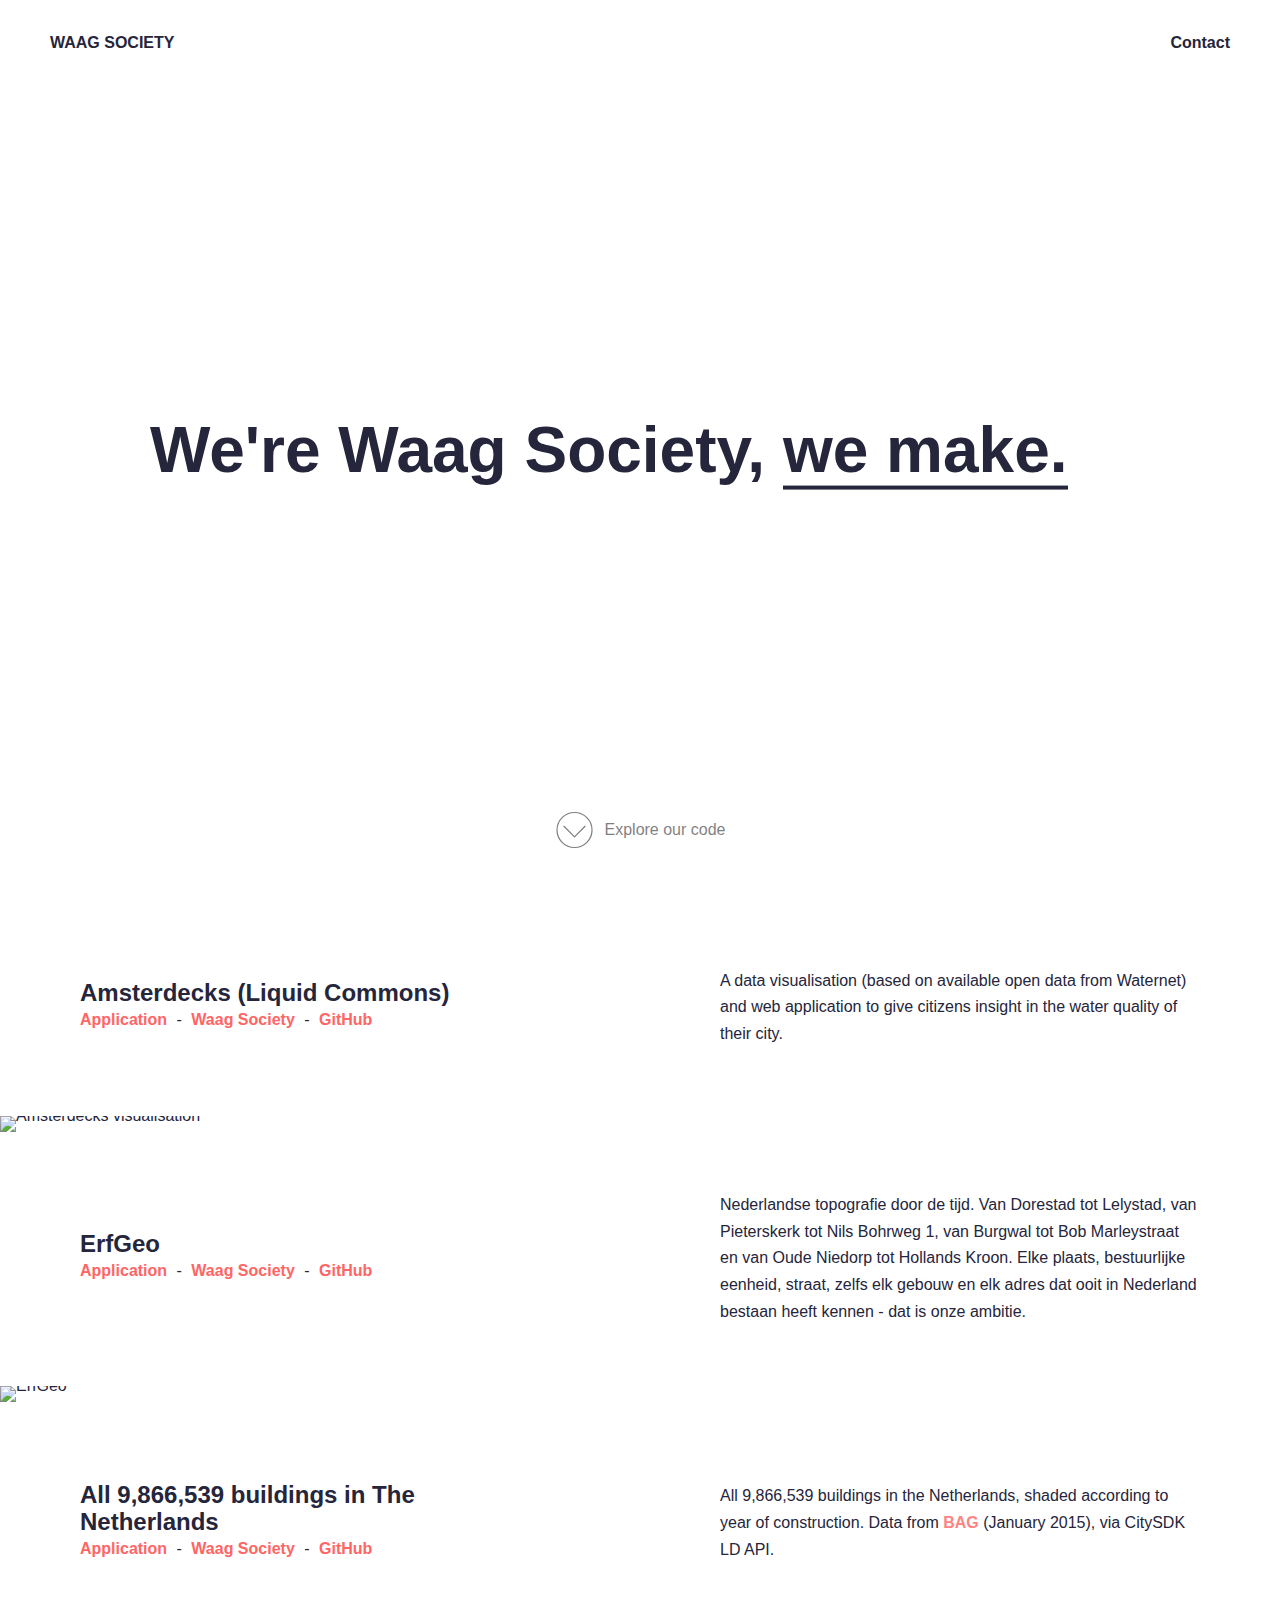
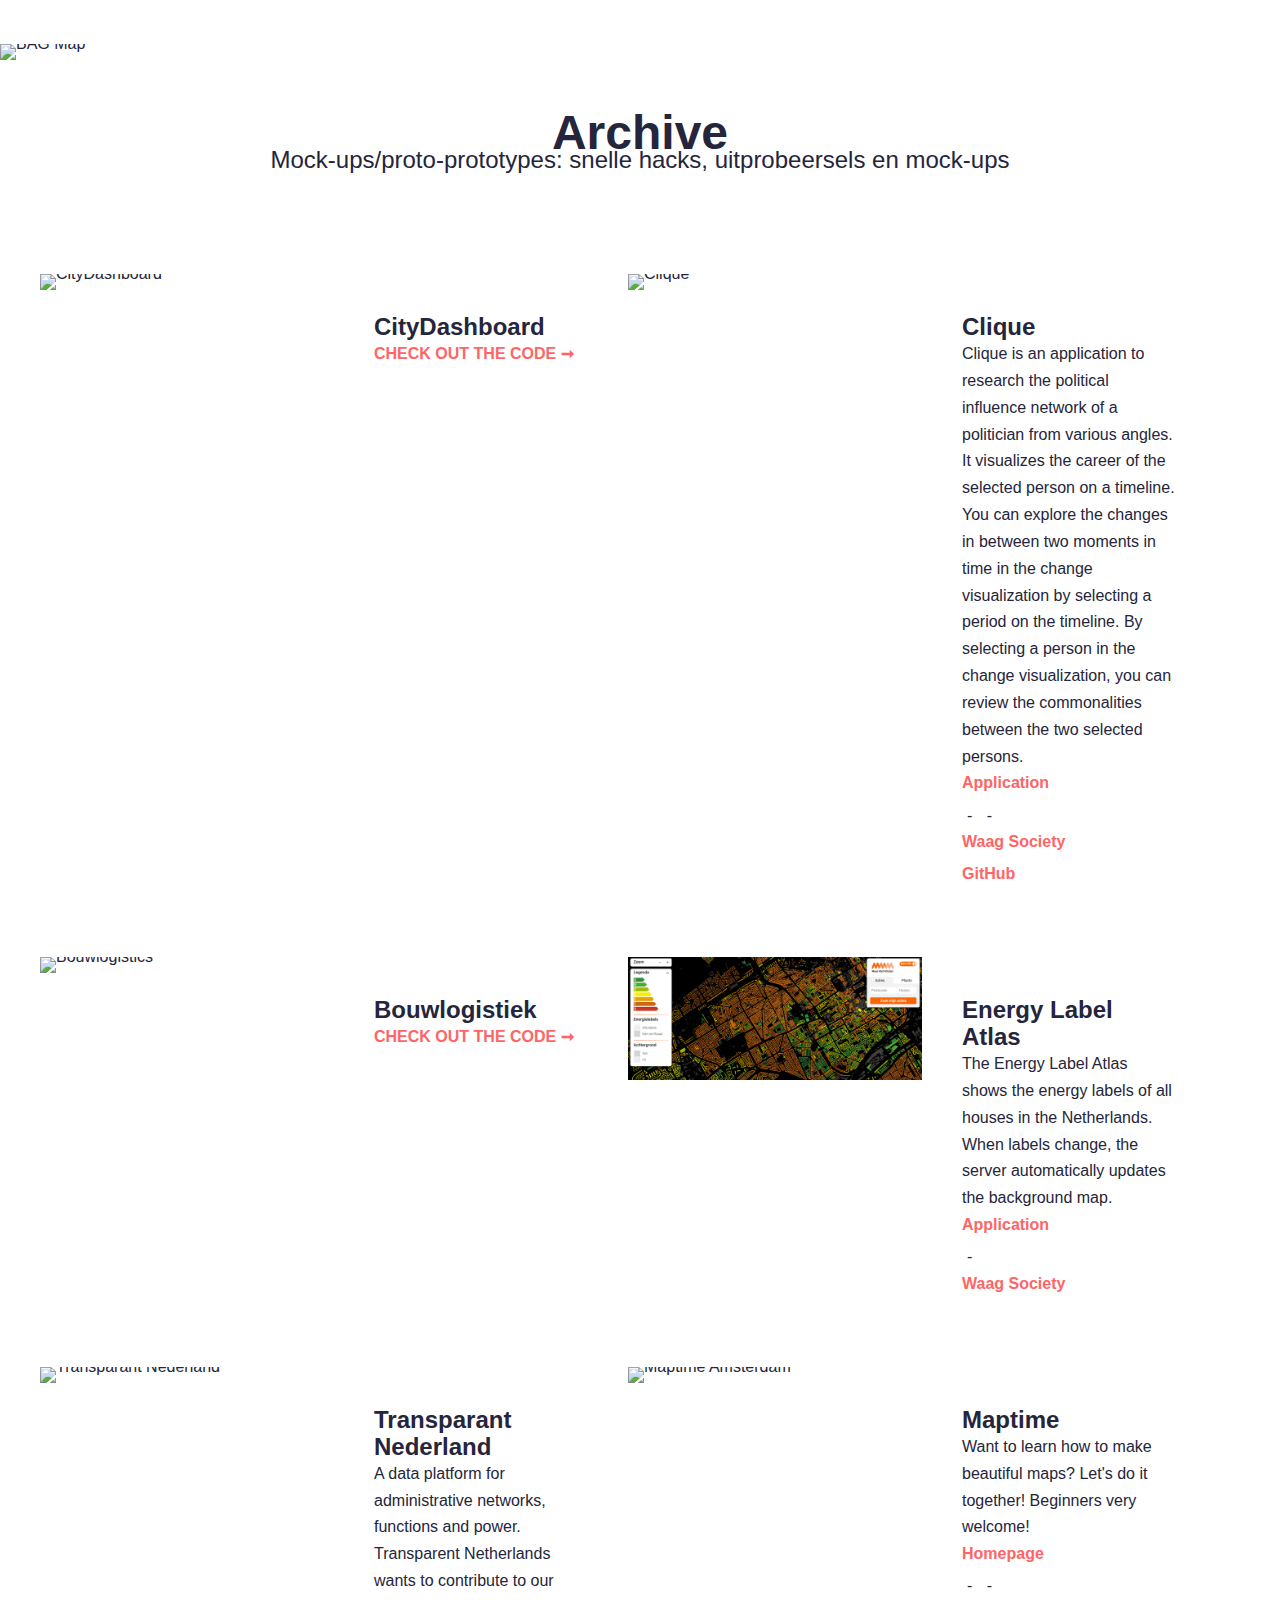
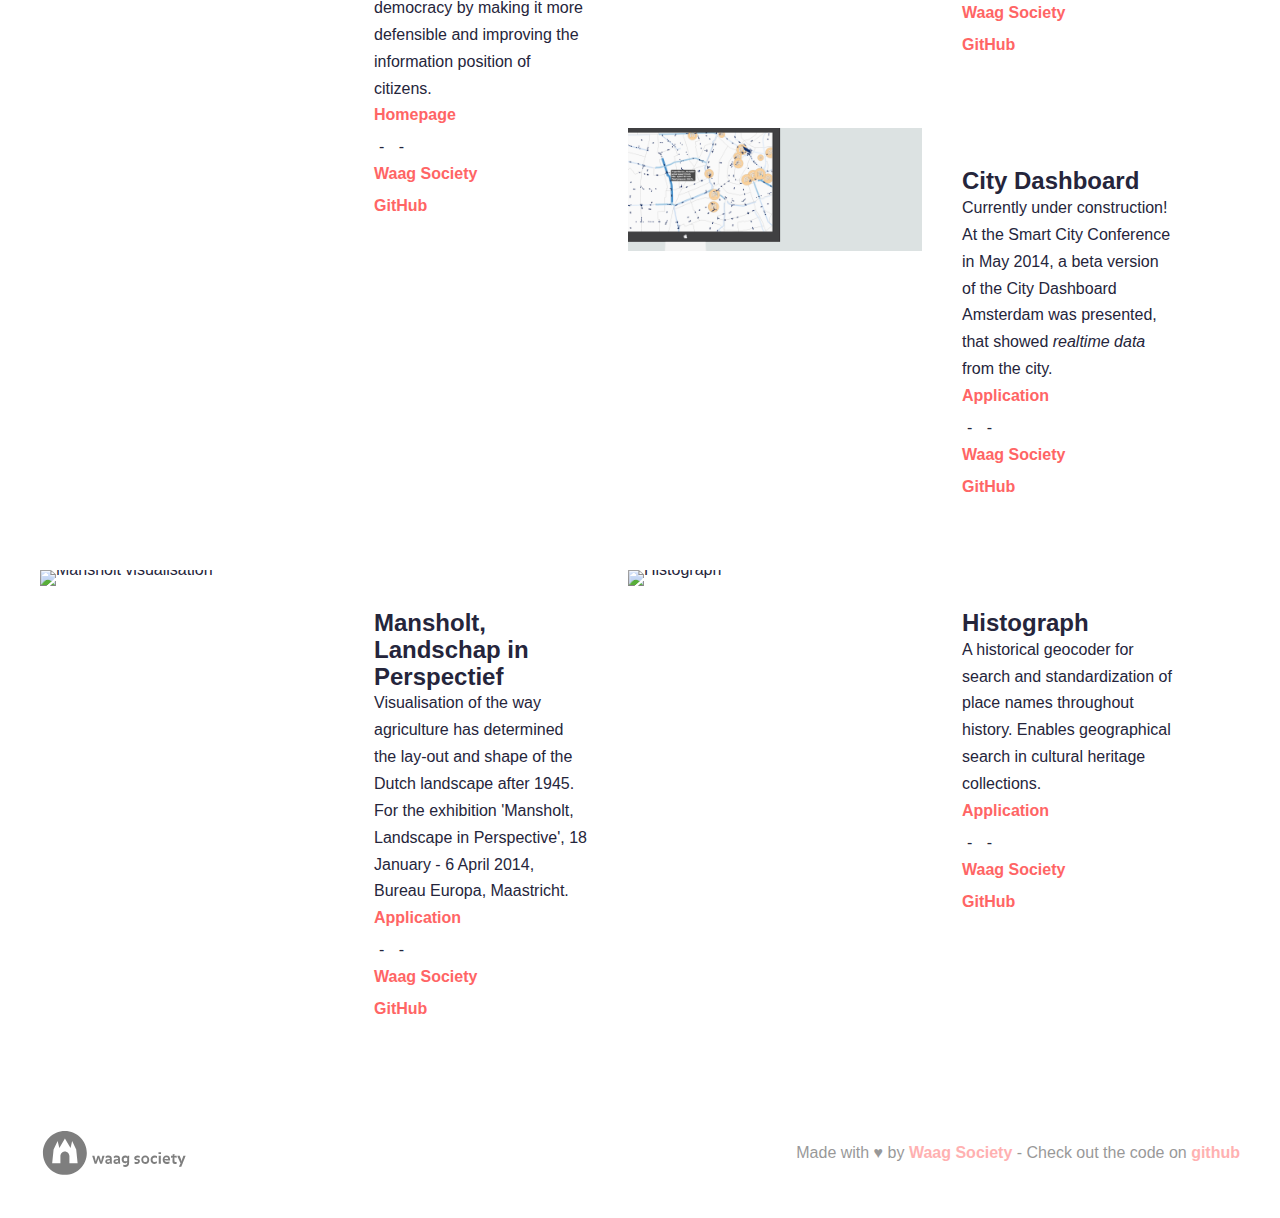
==== index.html @ 0aac798b "content update" ====
<!DOCTYPE html>
<html>
  <head>
    <link type="text/css" rel="stylesheet" href="style.css" />
    <script src="https://code.jquery.com/jquery-2.2.0.min.js"></script>
    <script src="https://cdnjs.cloudflare.com/ajax/libs/typed.js/1.1.1/typed.min.js"></script>
    <meta name="viewport" content="width=device-width, initial-scale=1">
    <link rel="apple-touch-icon" sizes="57x57" href="/apple-touch-icon-57x57.png">
    <link rel="apple-touch-icon" sizes="60x60" href="/apple-touch-icon-60x60.png">
    <link rel="apple-touch-icon" sizes="72x72" href="/apple-touch-icon-72x72.png">
    <link rel="apple-touch-icon" sizes="76x76" href="/apple-touch-icon-76x76.png">
    <link rel="apple-touch-icon" sizes="114x114" href="/apple-touch-icon-114x114.png">
    <link rel="apple-touch-icon" sizes="120x120" href="/apple-touch-icon-120x120.png">
    <link rel="apple-touch-icon" sizes="144x144" href="/apple-touch-icon-144x144.png">
    <link rel="apple-touch-icon" sizes="152x152" href="/apple-touch-icon-152x152.png">
    <link rel="apple-touch-icon" sizes="180x180" href="/apple-touch-icon-180x180.png">
    <link rel="icon" type="image/png" href="/favicon-32x32.png" sizes="32x32">
    <link rel="icon" type="image/png" href="/android-chrome-192x192.png" sizes="192x192">
    <link rel="icon" type="image/png" href="/favicon-96x96.png" sizes="96x96">
    <link rel="icon" type="image/png" href="/favicon-16x16.png" sizes="16x16">
    <link rel="manifest" href="/manifest.json">
    <meta name="apple-mobile-web-app-title" content="codewaag">
    <meta name="application-name" content="codewaag">
    <meta name="msapplication-TileColor" content="#da532c">
    <meta name="msapplication-TileImage" content="/mstile-144x144.png">
    <meta name="theme-color" content="#ffffff">
    <title>code.waag</title>
  </head>
  <body>
    <header class="mainheader">
      <nav>
        <ul class="mainheader__nav">
          <li class="mainheader__nav__li mainheader__nav__li--logo">
            <a href="https://waag.org">Waag society</a>
          </li>
          <li class="mainheader__nav__li">
            <a href="http://waag.org/nl/contact">Contact</a>
          </li>
        </ul>
      </nav>
      <h1 class="mainheader__title">We're Waag Society, <span class="mainheader__title--change changetext">we make.</span></h1>
      <div id="scrollbtn" class="mainheader__scrollbtn">
        <svg class="mainheader__scrollbtn__svg" version="1.1" id="Layer_1" xmlns="http://www.w3.org/2000/svg" xmlns:xlink="http://www.w3.org/1999/xlink" x="0px" y="0px"
           viewBox="0 0 100 100" style="enable-background:new 0 0 100 100;" xml:space="preserve">
        <style type="text/css">
          .st0{fill:none;stroke:#000000;stroke-width:3;stroke-miterlimit:10;}
          .st1{fill:none;stroke:#000000;stroke-width:3;stroke-linecap:round;stroke-linejoin:round;stroke-miterlimit:10;}
        </style>
        <g>
          <circle class="st0" cx="50" cy="50" r="43.8"/>
          <polyline class="st1" points="76.3,40.7 50,67 50,67 23.7,40.7   "/>
        </g>
        </svg>
        <span>Explore our code</span>
      </div>
    </header>



    <main id="mainitems">

      <article class="mainarticle">
        <header class="mainarticle__articleheader">
          <div class="inner">
          <h2>Amsterdecks (Liquid Commons)</h2>
          <ul class="mainarticle__articleheader__list">
            <li><a href="http://amsterdecks.com/">Application</a></li>
            <li><a href="http://waag.org/en/project/amsterdecks">Waag Society</a></li>
            <li><a href="https://github.com/waagsociety/amsterdecks-website">GitHub</a></li>
          </ul>
        </div>
        </header>
        <section class="mainarticle__articlebody">
          <div class="mainarticle__articlebody__inner">
            <h3>A data visualisation (based on available open data from Waternet) and web application to give citizens insight in the water quality of their city.</h3>
          </div>
        </section>
        <figure class="mainarticle__image">
          <img src="amsterdecks.jpg" alt="Amsterdecks visualisation"/>
        </figure>
      </article>
      
      <article class="mainarticle">
        <header class="mainarticle__articleheader">
          <div class="inner">
            <h2>ErfGeo</h2>
            <ul class="mainarticle__articleheader__list">
              <li><a href="http://erfgeo.nl">Application</a></li>
              <li><a href="https://waag.org/en/project/heritage-location">Waag Society</a></li>
              <li><a href="https://github.com/erfgoed-en-locatie">GitHub</a></li>
            </ul>
          </div>
        </header>
        <section class="mainarticle__articlebody">
          <div class="mainarticle__articlebody__inner">
            <h3>Nederlandse topografie door de tijd. Van Dorestad tot Lelystad, van Pieterskerk tot Nils Bohrweg 1, van Burgwal tot Bob Marleystraat en van Oude Niedorp tot Hollands Kroon. Elke plaats, bestuurlijke eenheid, straat, zelfs elk gebouw en elk adres dat ooit in Nederland bestaan heeft kennen - dat is onze ambitie.</h3>
          </div>
        </section>
        <figure class="mainarticle__image">
          <img src="erfgeo.jpg" alt="ErfGeo"/>
        </figure>
      </article>

      <article class="mainarticle">
        <header class="mainarticle__articleheader">
          <div class="inner">
            <h2>All 9,866,539 buildings in The Netherlands</h2>
            <ul class="mainarticle__articleheader__list">
              <li><a href="http://code.waag.org/buildings/">Application</a></li>
              <li><a href="http://waag.org/nl/project/interactieve-kaart-van-alle-gebouwen-nederland">Waag Society</a></li>
              <li><a href="https://github.com/waagsociety/buildings">GitHub</a></li>
            </ul>
          </div>
        </header>
        <section class="mainarticle__articlebody">
          <div class="mainarticle__articlebody__inner">
            <h3>All 9,866,539 buildings in the Netherlands, shaded according to year of construction. Data from <a href="https://www.kadaster.nl/bag">BAG</a> (January 2015), via CitySDK LD API.</h3>
          </div>
        </section>
        <figure class="mainarticle__image">
          <img src="buildings.jpg" alt="BAG Map"/>
        </figure>
      </article>

      <section class="otherarticles">
        <header class="otherarticles__header">
          <h1>Archive</h1>
          <p>Mock-ups/proto-prototypes: snelle hacks, uitprobeersels en mock-ups</p>
        </header>

        <div class="inner flex flex-wrap">

          <article class="mainarticle mainarticle--half">
            <figure class="mainarticle__image">
              <img src="citydashboard.jpg" alt="CityDashboard"/>
            </figure>
            <header class="mainarticle__articleheader">
              <h2>CityDashboard</h2>
              <a href="https://github.com/waagsociety/citysdk-demos/tree/master/citydashboard">CHECK OUT THE CODE <span>&#x279e;</span></a>
            </header>
          </article>

          <article class="mainarticle mainarticle--half">
            <figure class="mainarticle__image">
              <img src="clique.png" alt="Clique"/>
            </figure>
            <header class="mainarticle__articleheader">
              <h2>Clique</h2>
              <p>Clique is an application to research the political influence network of a politician from various angles. It visualizes the career of the selected person on a timeline. You can explore the changes in between two moments in time in the change visualization by selecting a period on the timeline. By selecting a person in the change visualization, you can review the commonalities between the two selected persons.</p>
              <ul class="mainarticle__articleheader__list">
                <li><a href="http://code.waag.org/clique/">Application</a></li>
                <li><a href="http://waag.org/nl/project/smart-citysdk">Waag Society</a></li>
                <li><a href="https://github.com/waagsociety/clique">GitHub</a></li>
              </ul>
            </header>
          </article>

          <article class="mainarticle mainarticle--half">
            <figure class="mainarticle__image">
              <img src="bouw.jpg" alt="Bouwlogistics"/>
            </figure>
            <header class="mainarticle__articleheader">
              <h2>Bouwlogistiek</h2>
              <a href="https://github.com/waagsociety/bouwlogistiek">CHECK OUT THE CODE <span>&#x279e;</span></a>
            </header> 
          </article>

          <article class="mainarticle mainarticle--half">
            <figure class="mainarticle__image">
              <img src="energie.png" alt="energy label atlas" />
            </figure>
            <header class="mainarticle__articleheader">
              <h2>Energy Label Atlas</h2>
              <p>The Energy Label Atlas shows the energy labels of all houses in the Netherlands. When labels change, the server automatically updates the background map.</p>
              <ul class="mainarticle__articleheader__list">
                <li><a href="http://energielabelatlas.nl/">Application</a></li>
                <li><a href="http://waag.org/en/news/mapping-energy-labels-netherlands">Waag Society</a></li>
              </ul>
            </header>
          </article>

          <article class="mainarticle mainarticle--half">
            <figure class="mainarticle__image">
              <img src="tnl.jpg" alt="Transparant Nederland"/>
            </figure>
            <header class="mainarticle__articleheader">
              <h2>Transparant Nederland</h2>
              <p>A data platform for administrative networks, functions and power. Transparent Netherlands wants to contribute to our democracy by making it more defensible and improving the information position of citizens.</p>
              <ul class="mainarticle__articleheader__list">
                <li><a href="http://transparantnederland.nl/">Homepage</a></li>
                <li><a href="http://waag.org/en/project/transparent-netherlands">Waag Society</a></li>
                <li><a href="https://github.com/transparantnederland">GitHub</a></li>
              </ul>
            </header>
          </article>

          <article class="mainarticle mainarticle--half">
            <figure class="mainarticle__image">
              <img src="maptime.jpg" alt="Maptime Amsterdam" />
            </figure>
            <header class="mainarticle__articleheader">
              <h2>Maptime</h2>
              <p>Want to learn how to make beautiful maps? Let's do it together! Beginners very welcome!</p>
              <ul class="mainarticle__articleheader__list">
                <li><a href="http://maptime-ams.github.io/">Homepage</a></li>
                <li><a href="http://waag.org/maptime">Waag Society</a></li>
                <li><a href="https://github.com/maptime-ams">GitHub</a></li>
              </ul>
            </header>
          </article>

          <article class="mainarticle mainarticle--half">
            <figure class="mainarticle__image">
              <img src="dashboard.jpg" alt="CityDashboard"/>
            </figure>
            <header class="mainarticle__articleheader">
              <h2>City Dashboard</h2>
              <p>Currently under construction! At the Smart City Conference in May 2014, a beta version of the City Dashboard Amsterdam was presented, that showed <i> realtime data </i> from the city.</p>
              <ul class="mainarticle__articleheader__list">
                <li><a href="http://citydashboard.waag.org/">Application</a></li>
                <li><a href="https://waag.org/en/news/city-dashboard-amsterdam">Waag Society</a></li>
                <li><a href="https://github.com/waagsociety/citysdk-demos/tree/master/citydashboard">GitHub</a></li>
              </ul>
            </header>
          </article>

          <article class="mainarticle mainarticle--half">
            <figure class="mainarticle__image">
              <img src="mansholt.jpg" alt="Mansholt visualisation"/>
            </figure>
            <header class="mainarticle__articleheader">
              <h2>Mansholt, Landschap in Perspectief</h2>
              <p>Visualisation of the way agriculture has determined the lay-out and shape of the Dutch landscape after 1945. For the exhibition 'Mansholt, Landscape in Perspective', 18 January - 6 April 2014, Bureau Europa, Maastricht.</p>
              <ul class="mainarticle__articleheader__list">
                <li><a href="http://code.waag.org/mansholt/">Application</a></li>
                <li><a href="http://waag.org/nl/project/smart-citysdk">Waag Society</a></li>
                <li><a href="https://github.com/waagsociety/mansholt">GitHub</a></li>
              </ul>
            </header>
          </article>

          <article class="mainarticle mainarticle--half">
            <figure class="mainarticle__image">
              <img src="histograph.jpg" alt="Histograph"/>
            </figure>
            <header class="mainarticle__articleheader">
              <h2>Histograph</h2>
              <p>A historical geocoder for search and standardization of place names throughout history. Enables geographical search in cultural heritage collections.</p>
              <ul class="mainarticle__articleheader__list">
                <li><a href="http://histograph.io/">Application</a></li>
                <li><a href="https://waag.org/en/project/heritage-location">Waag Society</a></li>
                <li><a href="https://github.com/histograph/histograph">GitHub</a></li>
              </ul>
            </header>
          </article>

        </div>
      </section>
    </main>
    <footer class="mainfooter">
      <a href="http://www.waag.org" class="mainfooter__waaglogo">
        <svg x="0px" y="0px" viewBox="0 0 510 170" style="enable-background:new 0 0 510 170;" class="left">
          <g>
            <path class="st0" d="M495.1,94.2c-1.7,0.1-2.4,0.1-3.7,0.1c-1.1,0-2.4,0-4-0.1c-0.6,2.1-1.6,5.2-3.2,9.7c-1.4,3.8-2.2,7-2.7,10
              h-0.2c-0.7-3.9-1.2-5.5-2.9-10c-1.5-3.8-2.7-7-3.6-9.7c-1.8,0.1-2.3,0.1-3.9,0.1c-1.4,0-3.1,0-3.9-0.1c0.3,1.8,0.8,3.3,6.3,15.1
              c2.8,6,3.8,8.7,4.8,10.6c-0.9,1.4-1.4,2.5-2.7,5.4c-1.1,2.4-1.9,4.2-3.1,6.5c1.9-0.1,2.7-0.1,4.5-0.1c1.3,0,2.8,0.1,3.7,0.1
              c1.3-3.7,2.5-6.7,5.9-15.4C491.8,102.5,494.5,96.5,495.1,94.2 M465,101.1c-0.1-1.3-0.2-2-0.2-3.1c0-1.1,0-2.2,0.2-3.7
              c-1.5,0.2-6.4,0-7.9,0.5l-0.2-0.1c0.5-2.1,0.3-4.2,0.5-6.4c-2,0.4-4.4,0.6-6.4,0.6c0.1,1.6,0.1,4.7,0.5,5.7l-0.1,0.1
              c-1.3-0.4-4.4-0.3-6-0.4c0.1,1,0.2,2.1,0.2,3.5c0,1.4-0.1,2-0.2,3.3c1.3-0.2,4-0.1,5.7-0.7l0.2,0.1c-0.5,3.1-0.9,9.1-0.9,12.2
              c0,6.4,2.4,9.3,8.3,9.3c2.1,0,4.3-0.3,6.1-0.7c-0.1-1.1-0.3-2.3-0.3-3.3c0-1.1,0-2,0.1-2.8c-0.9,0.2-1.9,0.2-3,0.2
              c-3.9,0-4.4-0.6-4.4-4.9c0-3-0.3-8.1-0.6-9.8l0.2-0.2C458.9,101,462.9,100.9,465,101.1 M435.8,106c-1.7-0.2-3.8-0.3-5.8-0.3
              c-2.2,0-4.4,0.1-6.4,0.4c0-4.5,2.2-6.5,6.4-6.5C434.3,99.6,435.8,101.3,435.8,106 M442.4,110.3v-2.2c0-10.4-4.4-15-12.2-15
              c-8.1,0-13.1,6-13.1,14.6c0,9.1,5.5,14.4,14.2,14.4c4.2,0,7.5-1,9.3-2.4c-0.4-1.6-0.5-4.6-0.5-5.5c-2.1,1.2-5.3,1.6-8.6,1.6
              c-4.6,0-7.3-1.9-7.7-5.8c0.8,0.2,3.1,0.3,5,0.3H442.4z M411,94.2c-1.3,0.1-2.4,0.1-3.8,0.1c-1.6,0-2.3-0.1-3.7-0.1
              c0.1,4.3,0.3,9.5,0.3,14.2c0,3.9-0.1,8.6-0.1,13.1c1.4-0.1,2.2-0.1,3.6-0.1c1.4,0,2.3,0.1,3.7,0.1c-0.1-4.6-0.2-9.2-0.2-13.1
              C410.7,103.6,410.9,98.9,411,94.2 M411.6,88.8c-0.1-1.4-0.1-2-0.1-3.3c0-1.3,0.1-2,0.1-3.2c-1.3,0.1-2.6,0.1-4.4,0.1
              c-1.8,0-3-0.1-4.4-0.1c0.1,1.1,0.1,1.9,0.1,3.2c0,1.3,0,2-0.1,3.3c1.5-0.1,2.4-0.1,4.4-0.1C409.1,88.7,410.3,88.8,411.6,88.8
               M398.2,96.4c-1.8-2.2-4.4-3-8-3c-8.8,0-14.2,6.1-14.2,14.2c0,8.3,5.4,14.6,14,14.6c3.1,0,5.8-1,7.7-2.8c-0.4-1.9-0.6-4.6-0.6-6.2
              c-1.9,1.6-4,2.2-6.7,2.2c-4.9,0-7.7-3.1-7.7-7.8c0-4.6,2.8-7.6,7.7-7.6c3.2,0,4.9,0.6,6.9,2.5C397.5,100,397.8,97.8,398.2,96.4
               M364.9,107.6c0,4.7-2.3,8.4-7,8.4c-4.7,0-7-3.7-7-8.4c0-5,2.4-7.9,7.1-7.9C362.6,99.7,364.9,102.6,364.9,107.6 M371.5,107.6
              c0-8.8-5.6-14.4-13.6-14.4c-8,0-13.6,5.6-13.6,14.3c0,8.9,5.4,15,13.6,15C366.1,122.5,371.5,116.4,371.5,107.6 M339.6,113.2
              c0-4.4-2.2-6.5-7.2-7.4c-5-1-5.4-1.3-5.4-3c0-1.9,1.5-2.9,5.3-2.9c2.7,0,4.9,0.3,6.6,1.3c0.1-2.2,0.3-4.5,0.7-5.8
              c-2-1.6-4.8-2.1-7.7-2.1c-7.4,0-11.5,3.6-11.5,9.1c0,4.1,2,6.6,7.4,7.5c4.8,0.8,5.3,1.3,5.3,3c0,2-1.1,2.9-4.6,2.9
              c-2.5,0-4.8-0.5-6.7-1.3c-0.1,1.9-0.2,4-0.5,5.8c1.9,1.3,4.8,1.9,7.5,1.9C335.5,122.2,339.6,118.9,339.6,113.2 M296.7,101.9
              c-0.2,1.3-0.3,3.5-0.3,5c0,2,0.1,3.6,0.2,4.1c-1,1.5-2.7,2.4-5.6,2.4c-4.2,0-6.5-2.5-6.5-6.7c0-4.1,1.8-6.5,6.3-6.5
              C293.6,100.2,295.4,100.8,296.7,101.9 M303.4,94.2c-1.3,0.1-1.9,0.1-2.7,0.1c-0.7,0-1.6-0.1-2.7-0.1c-0.3,0.9-0.5,1.8-0.7,3.2
              l-0.2,0.1c-1.3-2.7-3.5-4-7.3-4c-7.5,0-12.3,5-12.3,13.3c0,7.6,5.1,13.1,12.4,13.1c3.5,0,5.7-2.2,6.5-4.3l0.1,0.1
              c-0.1,0.5-0.2,1.3-0.2,2.2v1.3c0,4.7-2.1,6.7-7.1,6.7c-2.1,0-4.1-0.2-5.8-0.7c-0.1,2-0.2,3.8-0.5,6c2,1,4.4,1.4,6.6,1.4
              c7.9,0,13.5-4.1,13.5-14.2v-11.2C303.1,102.3,303.2,98.5,303.4,94.2 M265.4,114.4c-1.1,1.5-2.5,2.2-5,2.2c-2.9,0-4.1-1-4.1-3.1
              c0-2.3,1.5-3.1,4.9-3.3c1.8-0.1,3.2-0.1,4.2-0.3V114.4z M272.6,121.5c-0.4-2.4-0.6-4.9-0.6-7.2v-10c0-7.7-3.6-11-11.6-11
              c-4.4,0-7.8,1.2-9.7,4c0.4,1.4,0.6,3.4,0.7,5.5l0.1,0.1c1.4-1.9,4.2-3,8.4-3c4.1,0,5.5,0.7,5.5,4.1v1.4H264
              c-9.6,0-14.3,2.3-14.3,8.8c0,5.3,3.5,8.3,9,8.3c4.2,0,6.2-1.8,7.3-5.2h0.2c0.1,1.4,0.3,3,0.6,4.4c1.3-0.1,2.3-0.1,3-0.1
              C270.8,121.4,271.8,121.5,272.6,121.5 M237.4,114.4c-1.1,1.5-2.5,2.2-5,2.2c-2.9,0-4.1-1-4.1-3.1c0-2.3,1.5-3.1,4.9-3.3
              c1.8-0.1,3.2-0.1,4.2-0.3V114.4z M244.7,121.5c-0.4-2.4-0.6-4.9-0.6-7.2v-10c0-7.7-3.6-11-11.6-11c-4.4,0-7.8,1.2-9.7,4
              c0.4,1.4,0.6,3.4,0.7,5.5l0.1,0.1c1.4-1.9,4.2-3,8.4-3c4.1,0,5.5,0.7,5.5,4.1v1.4h-1.3c-9.6,0-14.3,2.3-14.3,8.8
              c0,5.3,3.5,8.3,9,8.3c4.2,0,6.2-1.8,7.3-5.2h0.2c0.1,1.4,0.3,3,0.6,4.4c1.3-0.1,2.3-0.1,3-0.1C242.8,121.4,243.9,121.5,244.7,121.5
               M219.3,94.2c-1.5,0.2-2.1,0.1-3.4,0.1c-1.4,0-1.9,0-3.7-0.1c-0.5,2.5-1.6,6-2.4,9.2c-0.9,3.6-1.8,7.6-2.2,10.8h-0.2
              c-0.5-3.4-1.7-7.3-3.1-11.7c-1.3-4-2.3-6.8-2.9-8.3c-0.6,0.1-1.8,0.1-2.8,0.1c-1,0-2.2-0.1-2.8-0.1c-0.7,1.6-1.5,4.2-2.9,8.3
              c-1.3,4.3-2.5,8.5-3.1,11.7h-0.1c-0.5-3.1-1.3-6.7-2.3-10.8c-0.8-3.3-1.9-6.6-2.4-9.2c-1.4,0.1-2.3,0.1-3.8,0.1
              c-1.4,0-1.8,0-3.5-0.1c0,1.1,1.1,5,4.5,15.4c1.7,5.2,2.9,8.9,3.7,12c1.1-0.1,2.1-0.1,3.2-0.1c1,0,2.5,0.1,3,0.1
              c0.4-1,2.7-6.2,4.1-10.7c1-3.2,1.9-6.3,2.2-9.3h0.2c0.3,3.1,1.2,6.1,2.2,9.2c1.5,4.6,3.7,9.9,4.1,10.8c0.5-0.1,2.1-0.1,3.2-0.1
              c1,0,3,0.1,3,0.1c0.6-2.9,1.8-6.3,3.6-11.9C218,99.3,219.3,95.1,219.3,94.2"></path>
            <path class="st0" d="M84.6,159.3c41.2,0,74.6-33.4,74.6-74.6c0-41.2-33.4-74.6-74.6-74.6C43.4,10,10,43.4,10,84.6
              C10,125.8,43.4,159.3,84.6,159.3"></path>
            <path class="st1" d="M109.3,44.2l13.8,28.7l4.8,46.9h-27.8l-0.1-23.6c-0.2-8.8-6.8-16.1-15.4-16.1c-8.6,0-15.2,7.3-15.2,16.1v23.6
              h-28l4.8-46.9l13.7-28.7l5.9,23.6l18.9-31.9l19.2,31.9L109.3,44.2z"></path>
          </g>
          </svg>
        </a>
        <p class="right">
          Made with &hearts; by <a href="http://www.waag.org">Waag Society</a> - Check out the code on <a href="https://github.com/waagsociety/fablab-website">github</a>
        </p>
  </footer>

<script>
  $("#scrollbtn").click(function() {
      $('html, body').animate({
          scrollTop: $("#mainitems").offset().top
      }, 500);
  });

  $(function(){
      $(".changetext").typed({
        strings: ["we make.", "we learn.", "we care.", "we design.", "we code."],
        typeSpeed: 200,
        backSpeed: 100,
        callback: function() {
          $(".mainheader__scrollbtn").addClass("pulse");
        }
      });
  });

</script>


  </body>
</html>
---- style.css ----
body {
  background-color: white;
  font-family: 'Lucida Grande', 'Lucida Sans Unicode', 'Lucida Sans', Geneva, Verdana, sans-serif;
  color: #25253B;

  -webkit-animation-name: pulse;

          animation-name: pulse;
  -webkit-animation-duration: 30s;
          animation-duration: 30s;
  -webkit-animation-timing-function: cubic-bezier(.3,.53,.99,.76);
          animation-timing-function: cubic-bezier(.3,.53,.99,.76);
  -webkit-animation-iteration-count: infinite;
          animation-iteration-count: infinite;
  -webkit-animation-direction: alternate;
          animation-direction: alternate;
}

* {
	margin: 0;
	padding: 0;
  box-sizing: border-box;
}

a{
  text-decoration: none;
  color: #FF6565;
  font-weight: bold;
  display: inline-block;
}
body{
  line-height: 1.678em;
}
h1{
  font-family: 'BalanceComp-Black', 'Lucida Grande', Verdana, sans-serif;
  font-weight: bold;
}
#mainitems{
  padding-bottom: 50px;
}
.mainheader{
  width: 100%;
  height: 100vh;
  -webkit-animation: fadeInTop .6s;
          animation: fadeInTop .6s;
}
.mainheader__nav{
  width: 100%;
  display: -webkit-box;
  display: -webkit-flex;
  display: -ms-flexbox;
  display: flex;
  padding: 30px 50px;
  -webkit-box-pack: justify;
  -webkit-justify-content: space-between;
      -ms-flex-pack: justify;
          justify-content: space-between;
}
.mainheader__nav__li{
  display: inline;
    font-family: 'BalanceComp-Black', 'Lucida Grande', Verdana, sans-serif;
    font-weight: bold;
}
.mainheader__nav__li a{
  text-decoration: none;
  color: #25253B;
  -webkit-transition: -webkit-transform .1s cubic-bezier(.3,.53,.99,.76);
          transition: transform .1s cubic-bezier(.3,.53,.99,.76);
}
.mainheader__nav__li a:hover{
  -webkit-transform: scale(1.1);
      -ms-transform: scale(1.1);
          transform: scale(1.1);
}
.mainheader__nav__li--logo a{
  text-transform: uppercase;
  font-weight: bold;
}

.mainheader__title{
  position: absolute;
  left: 150px;
  top: 50%;
  -webkit-transform: translateY(-50%);
      -ms-transform: translateY(-50%);
          transform: translateY(-50%);
  font-size: 4em;
}
.mainheader__title--change{
  border-bottom: 4px solid #25253B;
}

.pulse{
  -webkit-animation-name: pulseSize;
          animation-name: pulseSize;
  -webkit-animation-duration: 1s;
          animation-duration: 1s;
  -webkit-animation-timing-function: ease-in-out;
          animation-timing-function: ease-in-out;
  -webkit-animation-iteration-count: infinite;
          animation-iteration-count: infinite;
  -webkit-animation-direction: alternate;
          animation-direction: alternate;
}

.mainheader__scrollbtn{
  position: absolute;
  display: -webkit-box;
  display: -webkit-flex;
  display: -ms-flexbox;
  display: flex;

  -webkit-box-align: center;
  -webkit-align-items: center;
      -ms-flex-align: center;
          align-items: center;

  left: 50%;
  bottom: 50px;
  opacity: .5;
  filter: alpha(opacity=50);
  -webkit-transform: translateX(-50%) scale(1);
      -ms-transform: translateX(-50%) scale(1);
          transform: translateX(-50%) scale(1);
  color: #000;
  cursor: pointer;
  -webkit-transition: -webkit-transform .2s cubic-bezier(.3,.53,.99,.76);
          transition: transform .2s cubic-bezier(.3,.53,.99,.76);
  -webkit-transform-origin: center;
      -ms-transform-origin: center;
          transform-origin: center;
}
.mainheader__scrollbtn:hover{
  -webkit-transform: translateX(-50%) scale(1.2);
      -ms-transform: translateX(-50%) scale(1.2);
          transform: translateX(-50%) scale(1.2);
}
.mainheader__scrollbtn__svg{
  width: 40px;
  margin-right: 10px;
  top: -2px
}

.mainarticle{
  display: -webkit-box;
  display: -webkit-flex;
  display: -ms-flexbox;
  display: flex;
  -webkit-box-orient: horizontal;
  -webkit-box-direction: normal;
  -webkit-flex-direction: row;
      -ms-flex-direction: row;
          flex-direction: row;
  -webkit-flex-wrap: wrap;
      -ms-flex-wrap: wrap;
          flex-wrap: wrap;
  -webkit-animation: fadeIn .6s;
          animation: fadeIn .6s;
}

.otherarticles{
  width: 100%;
  float: left;
  display: -webkit-box;
  display: -webkit-flex;
  display: -ms-flexbox;
  display: flex;
  -webkit-box-pack: justify;
  -webkit-justify-content: space-between;
      -ms-flex-pack: justify;
          justify-content: space-between;
  -webkit-flex-wrap: wrap;
      -ms-flex-wrap: wrap;
          flex-wrap: wrap;
}
.otherarticles .inner{
  padding: 40px;
}

.otherarticles__header{
  text-align: center;
  width: 100%;
  padding: 60px 40px;
  font-size: 1.5em;
  background: white;
  -webkit-animation: fadeIn .6s;
          animation: fadeIn .6s;
}


.mainarticle--half{
  width: 49%;
  margin-top: 2%;
  float: left;
  -webkit-transition: .2s cubic-bezier(.3,.53,.99,.76);
          transition: .2s cubic-bezier(.3,.53,.99,.76);
}
.mainarticle--half:hover{
  box-shadow: 0 10px 10px rgba(50,50,50,.15);
  -webkit-transform: translateY(-10px);
      -ms-transform: translateY(-10px);
          transform: translateY(-10px);
}
.mainarticle--half:nth-of-type(1),
.mainarticle--half:nth-of-type(2){
  margin-top: 0;
}

.mainarticle--half .mainarticle__articleheader{
  width: 50%;
  padding: 40px;
  display: block;
}
.mainarticle--half .mainarticle__articleheader h1,
.mainarticle--half .mainarticle__articleheader a{
  width: 100%;
  display: inline;
  margin-bottom: .2em;
  float: left;
  clear: right;
}
.mainarticle--half figure{
  width: 50%;
}
.mainarticle__articleheader{
  width: 50%;
  display: -webkit-box;
  display: -webkit-flex;
  display: -ms-flexbox;
  display: flex;
  -webkit-box-align: center;
  -webkit-align-items: center;
      -ms-flex-align: center;
          align-items: center;
  background: white;
  padding: 80px;
}

.mainarticle__articleheader h1{
  margin-bottom: .2em
}
.mainarticle__articleheader__list{
  width: 100%;
}
.mainarticle__articleheader__list li{
  display: inline;
}
.mainarticle__articleheader__list li a{
  -webkit-transition: .2s cubic-bezier(.3,.53,.99,.76);
          transition: .2s cubic-bezier(.3,.53,.99,.76);
  border-bottom: 2px solid white;
}
.mainarticle__articleheader__list li a:hover{
  border-bottom: 2px solid red;
}
.mainarticle__articleheader__list li:after{
  content: " -";
  margin: 0 5px;
}
.mainarticle__articleheader__list li:last-child:after{
  content: "";
}

.mainarticle__articlebody{
  width: 50%;
  padding: 60px 80px;
  background: white;
  display: -webkit-box;
  display: -webkit-flex;
  display: -ms-flexbox;
  display: flex;
  -webkit-flex-wrap: wrap;
      -ms-flex-wrap: wrap;
          flex-wrap: wrap;
  -webkit-box-align: center;
  -webkit-align-items: center;
      -ms-flex-align: center;
          align-items: center;
}
.mainarticle__articlebody p{
  width: 80%;
}

.mainarticle__articlebody__inner{
  width: 100%;
}
.mainarticle__articlebody__inner h3{
  font-size: 1em;
  font-weight: 400;
}
.mainarticle__articlebody__inner a{
  -webkit-transition: .2s cubic-bezier(.3,.53,.99,.76);
          transition: .2s cubic-bezier(.3,.53,.99,.76);
  opacity: .8;
  filter: alpha(opacity=80);
}
.mainarticle__articlebody__inner a:hover{
  opacity: 1;
  filter: alpha(opacity=100);
}
.mainarticle__articlebody__inner a span{
  -webkit-transition: .2s cubic-bezier(.3,.53,.99,.76);
          transition: .2s cubic-bezier(.3,.53,.99,.76);
  display: inline-block;
  -webkit-transform-origin: left center;
      -ms-transform-origin: left center;
          transform-origin: left center;
}
.mainarticle__articlebody__inner a:hover span{
  -webkit-transform: scale(1.7) translateX(5px);
      -ms-transform: scale(1.7) translateX(5px);
          transform: scale(1.7) translateX(5px);

}
.mainarticle__articlebody__inner p{
  margin-bottom: 10px;
}
.mainarticle__image{
  width: 100%;
  line-height: 0;
}

.mainarticle__image img{
  width: 100%;
}

.mainfooter{
  width: 100%;
  position: relative;
  opacity: .5;
  filter: alpha(opacity=50);
  padding: 20px 40px 40px;
  color: #333;
  float: left;
  display: -webkit-box;
  display: -webkit-flex;
  display: -ms-flexbox;
  display: flex;
  -webkit-box-pack: justify;
  -webkit-justify-content: space-between;
      -ms-flex-pack: justify;
          justify-content: space-between;
  -webkit-box-align: center;
  -webkit-align-items: center;
      -ms-flex-align: center;
          align-items: center;
  -webkit-transition: .2s cubic-bezier(.3,.53,.99,.76);
          transition: .2s cubic-bezier(.3,.53,.99,.76);
  -webkit-animation: fadeInTopFooter .6s;
          animation: fadeInTopFooter .6s;
}
.mainfooter:hover{
  opacity: 1;
  filter: alpha(opacity=100);
}
.mainfooter svg{
  display: block;
  width:150px;
}

.mainfooter rect, .mainfooter .st0{
  fill: #000;
  stroke: none;
}

.mainfooter .st1{
  fill: #fff;
  stroke: none;
}


.left{
  float: left;
}
.right{
  float: right;
}

.typed-cursor{
    opacity: 1;
    filter: alpha(opacity=100);
    -webkit-animation: blink 0.7s infinite;
    animation: blink 0.7s infinite;
}
@-webkit-keyframes pulseSize{
  from { -webkit-transform:translateX(-50%)  scale(1); transform:translateX(-50%)  scale(1);}
  to { -webkit-transform:translateX(-50%)  scale(1.2); transform:translateX(-50%)  scale(1.2);}
}
@keyframes pulseSize{
  from { -webkit-transform:translateX(-50%)  scale(1); transform:translateX(-50%)  scale(1);}
  to { -webkit-transform:translateX(-50%)  scale(1.2); transform:translateX(-50%)  scale(1.2);}
}
@keyframes blink{
    0% { opacity:1; filter: alpha(opacity=100); }
    50% { opacity:0; filter: alpha(opacity=0); }
    100% { opacity:1; filter: alpha(opacity=100); }
}
@-webkit-keyframes blink{
    0% { opacity:1; filter: alpha(opacity=100); }
    50% { opacity:0; filter: alpha(opacity=0); }
    100% { opacity:1; filter: alpha(opacity=100); }
}

@-webkit-keyframes pulse {
    0% {background: #CBEDB6;}
    40% {background: #D9F9C5;}
    70% {background: #EEFFE4;}
    90% {background: #BFF3A0;}
}

@keyframes pulse {
    0% {background: #CBEDB6;}
    40% {background: #D9F9C5;}
    70% {background: #EEFFE4;}
    90% {background: #BFF3A0;}
}


@-webkit-keyframes fadeInTop {
    from {-webkit-transform: translateY(70%);transform: translateY(70%); opacity: 0; filter: alpha(opacity=0);}
    to {background: translateY(0%); opacity: 1; filter: alpha(opacity=100);}
}


@keyframes fadeInTop {
    from {-webkit-transform: translateY(70%);transform: translateY(70%); opacity: 0; filter: alpha(opacity=0);}
    to {background: translateY(0%); opacity: 1; filter: alpha(opacity=100);}
}


@-webkit-keyframes fadeInTopFooter {
    from {-webkit-transform: translateY(70%);transform: translateY(70%); opacity: 0; filter: alpha(opacity=0);}
    to {background: translateY(0%); opacity: .5; filter: alpha(opacity=50);}
}


@keyframes fadeInTopFooter {
    from {-webkit-transform: translateY(70%);transform: translateY(70%); opacity: 0; filter: alpha(opacity=0);}
    to {background: translateY(0%); opacity: .5; filter: alpha(opacity=50);}
}

@-webkit-keyframes fadeIn {
    from {opacity: 0;filter: alpha(opacity=0);}
    to {opacity: 1;filter: alpha(opacity=100);}
}

@keyframes fadeIn {
    from {opacity: 0;filter: alpha(opacity=0);}
    to {opacity: 1;filter: alpha(opacity=100);}
}



@media (max-width:768px){
  .mainheader{
    -webkit-animation: none;
            animation: none;
  }
  .mainfooter,
  .mainarticle__articlebody,
  .mainarticle__articleheader{
    width: 100%;
  }
  .mainarticle__articlebody,
  .mainarticle__articleheader{
    padding: 30px 30px 0;
  }
  .mainarticle__articlebody{
    padding-bottom: 30px;
  }
  .mainarticle__articlebody p{
    width: 100%;
  }
  .otherarticles__header{
    font-size: 1em;
  }

  .otherarticles{
    /*padding: 30px;*/
  }
  .mainarticle--half{
    width: 99%
  }
  .mainarticle--half .mainarticle__articleheader{
    width: 100%;
  }
  .mainarticle--half figure{
    width: 100%;
  }
  .mainarticle--half{
    margin-bottom: 30px;
  }
  .mainfooter__waaglogo{
    display: none;
  }
  .mainfooter{
    display: block;
    padding: 0 30px 30px;
    font-size: .875em;
    left: 0;
  }
  .mainheader__nav{
    padding: 30px;
  }
  .mainheader__title{
    left: 40px;
    top: 45%;
    display: block;
    -webkit-transform: none;
        -ms-transform: none;
            transform: none;
    max-width: 80%;
    font-size: 1.5em;
  }
}
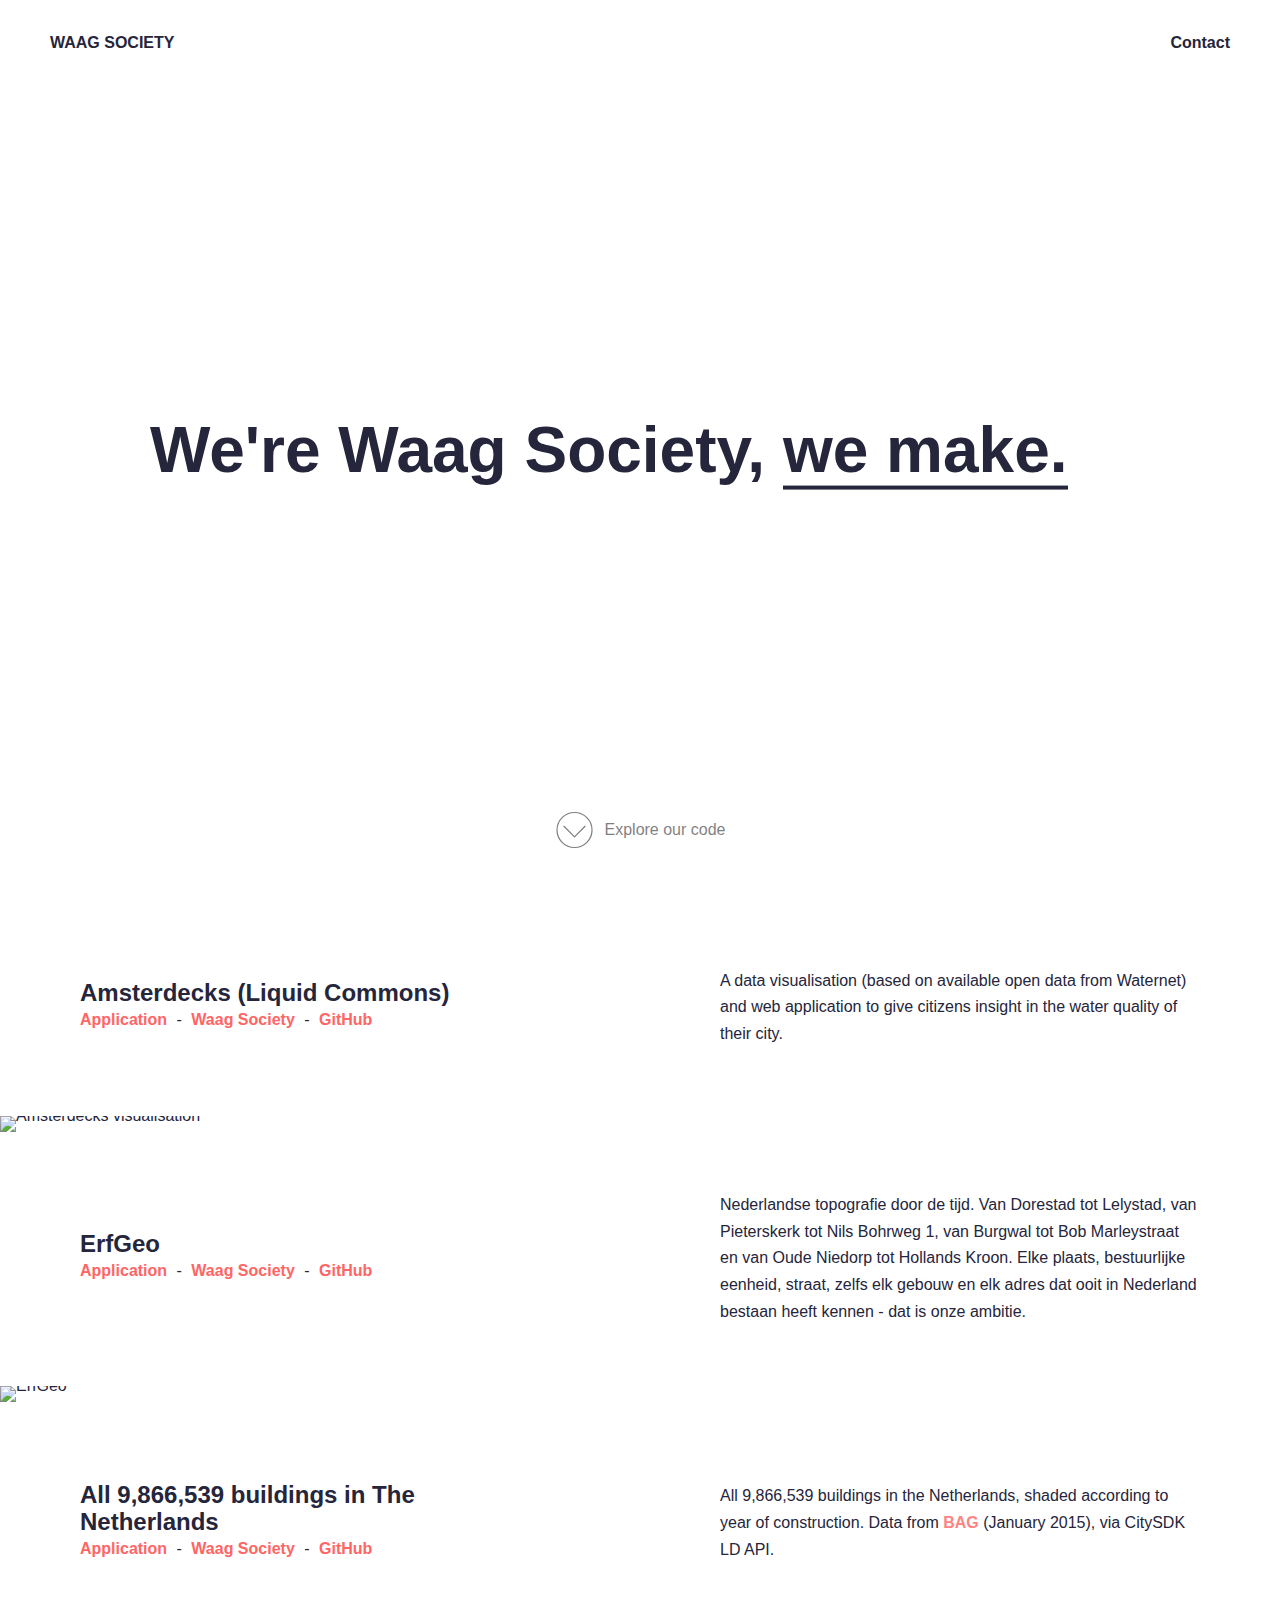
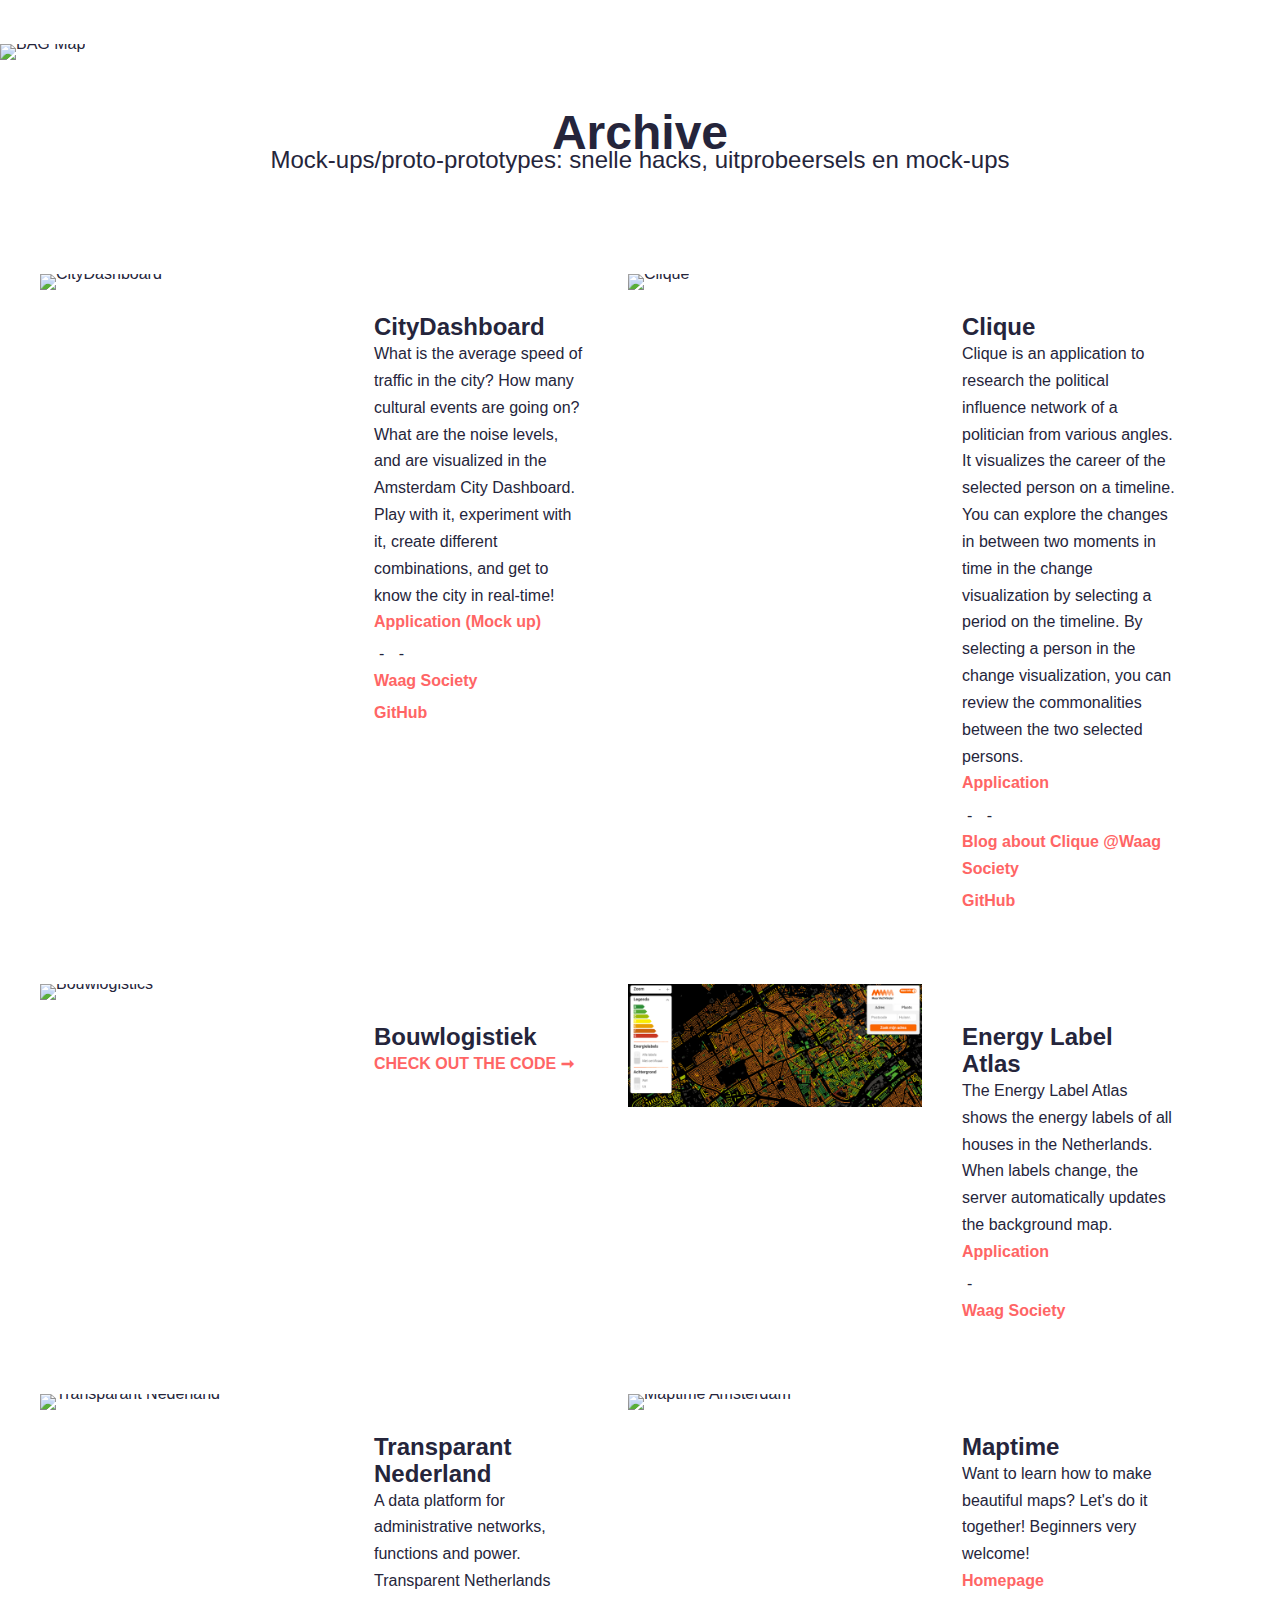
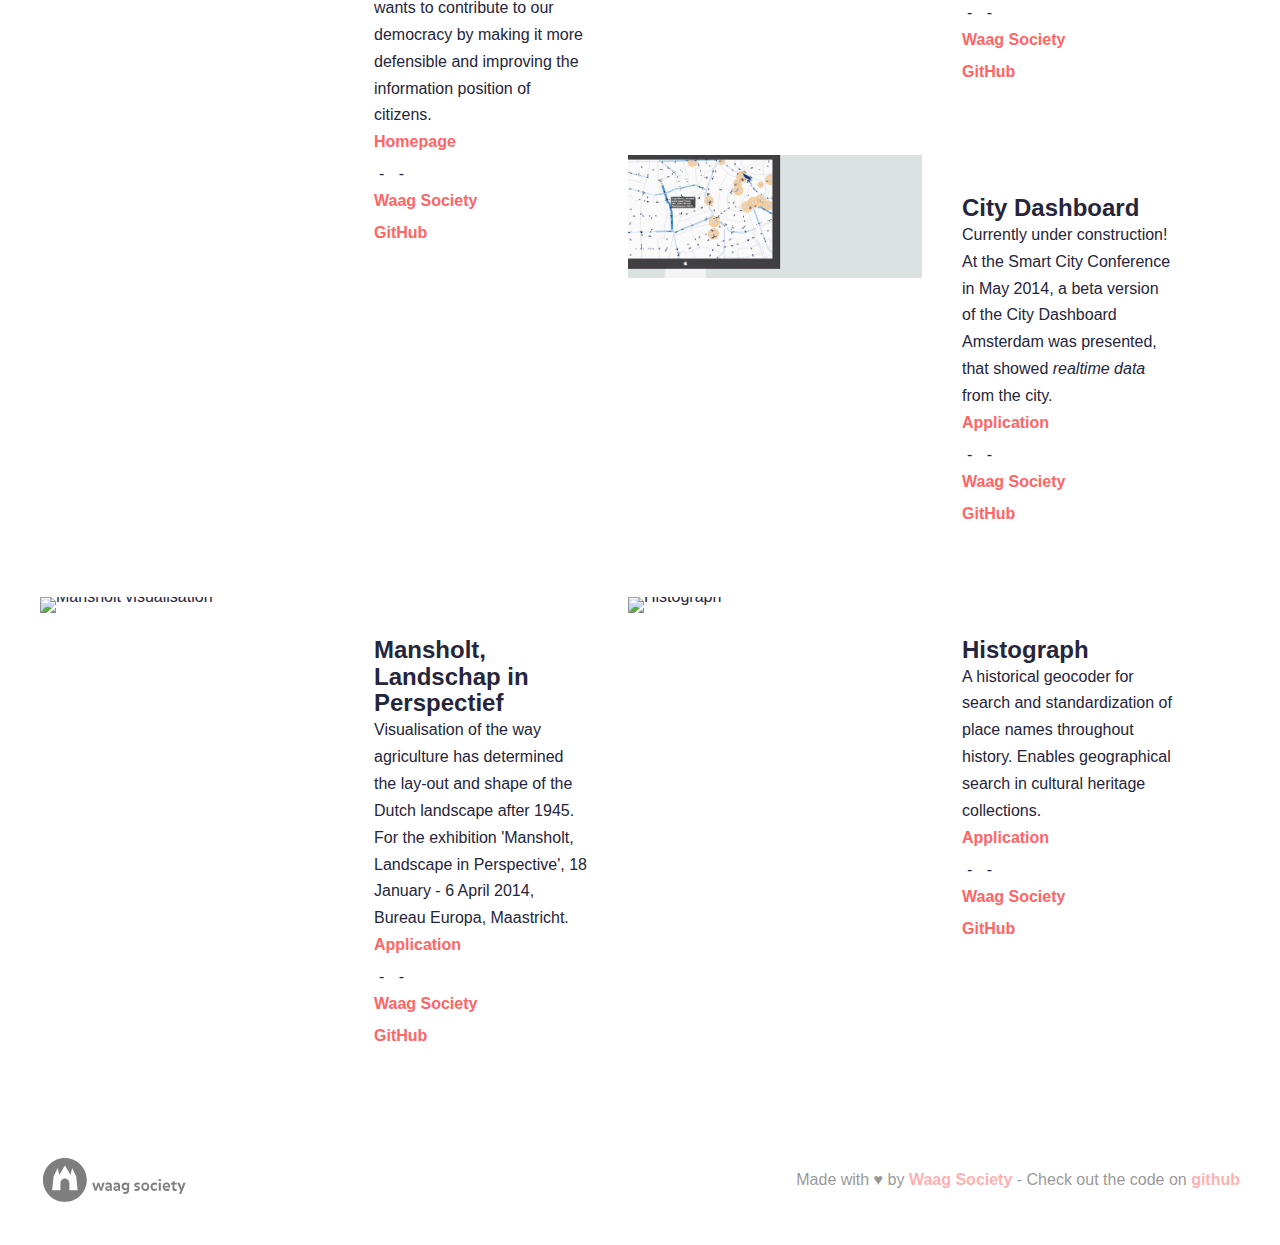
==== commit 1518b458: "add text clique, update correct URLs" ====
--- a/index.html
+++ b/index.html
@@ -136,7 +136,12 @@
             </figure>
             <header class="mainarticle__articleheader">
               <h2>CityDashboard</h2>
-              <a href="https://github.com/waagsociety/citysdk-demos/tree/master/citydashboard">CHECK OUT THE CODE <span>&#x279e;</span></a>
+              <p>What is the average speed of traffic in the city? How many cultural events are going on? What are the noise levels, and are visualized in the Amsterdam City Dashboard. Play with it, experiment with it, create different combinations, and get to know the city in real-time!</p>
+              <ul class="mainarticle__articleheader__list">
+                <li><a href="http://citydashboard.waag.org/">Application (Mock up)</a></li>
+                <li><a href="http://waag.org/en/news/city-dashboard-amsterdam">Waag Society</a></li>
+                <li><a href="https://github.com/waagsociety/citysdk-demos/tree/master/citydashboard">GitHub</a></li>
+              </ul>
             </header>
           </article>
 
@@ -149,7 +154,7 @@
               <p>Clique is an application to research the political influence network of a politician from various angles. It visualizes the career of the selected person on a timeline. You can explore the changes in between two moments in time in the change visualization by selecting a period on the timeline. By selecting a person in the change visualization, you can review the commonalities between the two selected persons.</p>
               <ul class="mainarticle__articleheader__list">
                 <li><a href="http://code.waag.org/clique/">Application</a></li>
-                <li><a href="http://waag.org/nl/project/smart-citysdk">Waag Society</a></li>
+                <li><a href="http://waag.org/en/blog/clique-journalistic-research-application">Blog about Clique @Waag Society</a></li>
                 <li><a href="https://github.com/waagsociety/clique">GitHub</a></li>
               </ul>
             </header>
@@ -233,7 +238,7 @@
               <p>Visualisation of the way agriculture has determined the lay-out and shape of the Dutch landscape after 1945. For the exhibition 'Mansholt, Landscape in Perspective', 18 January - 6 April 2014, Bureau Europa, Maastricht.</p>
               <ul class="mainarticle__articleheader__list">
                 <li><a href="http://code.waag.org/mansholt/">Application</a></li>
-                <li><a href="http://waag.org/nl/project/smart-citysdk">Waag Society</a></li>
+                <li><a href="http://waag.org/en/news/agricultural-map-bureau-europe">Waag Society</a></li>
                 <li><a href="https://github.com/waagsociety/mansholt">GitHub</a></li>
               </ul>
             </header>
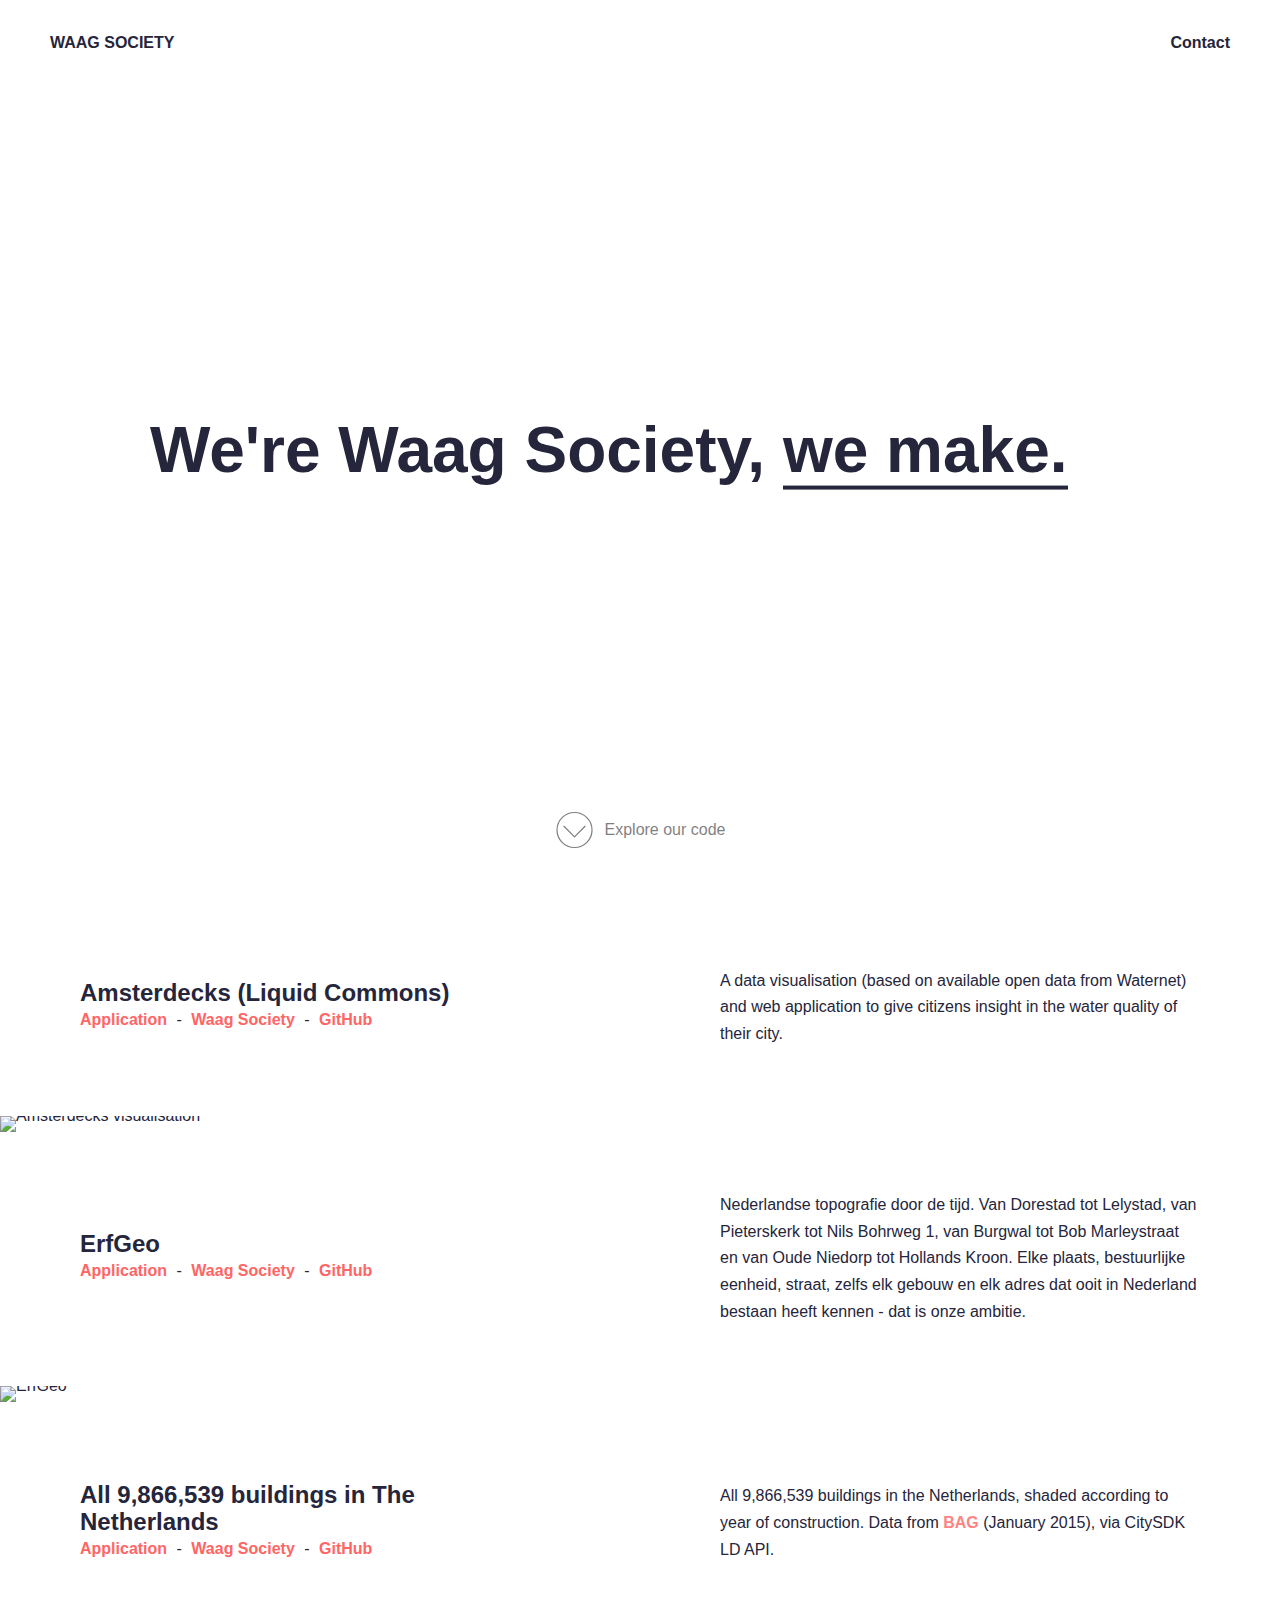
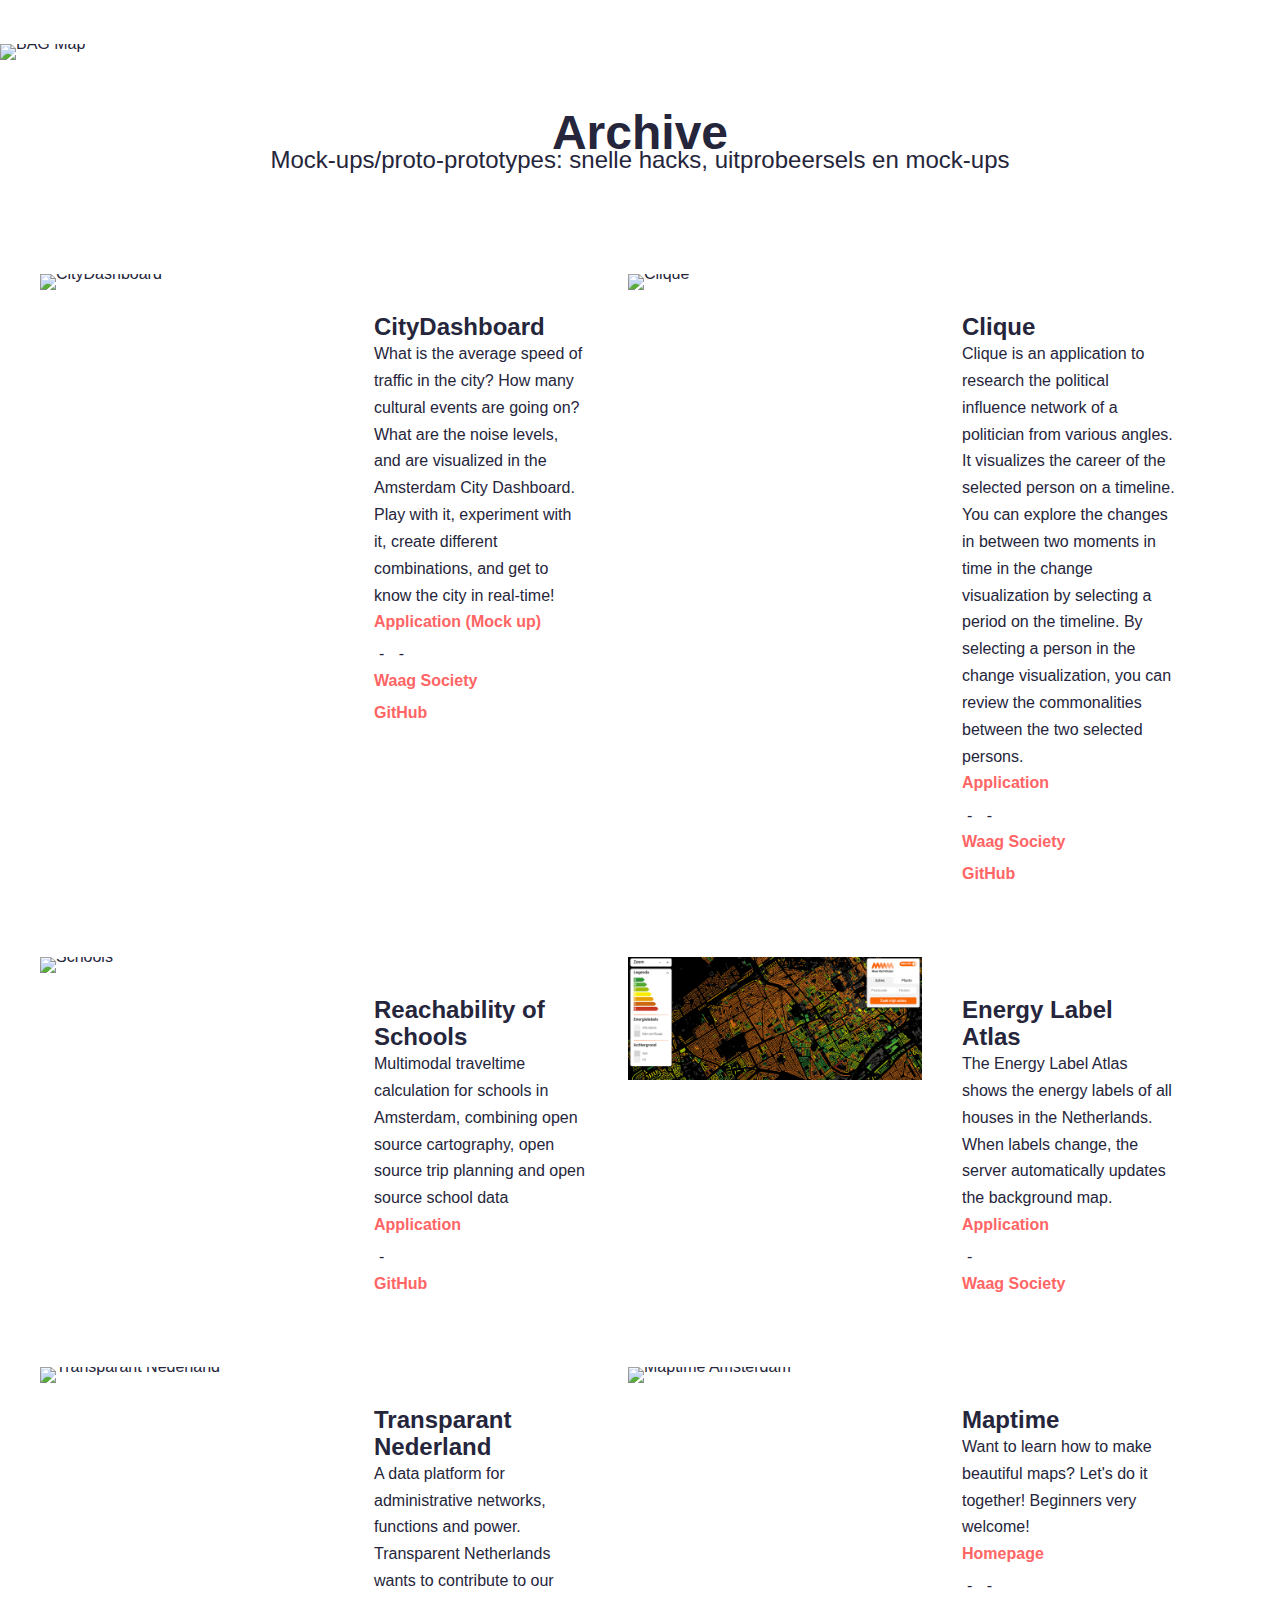
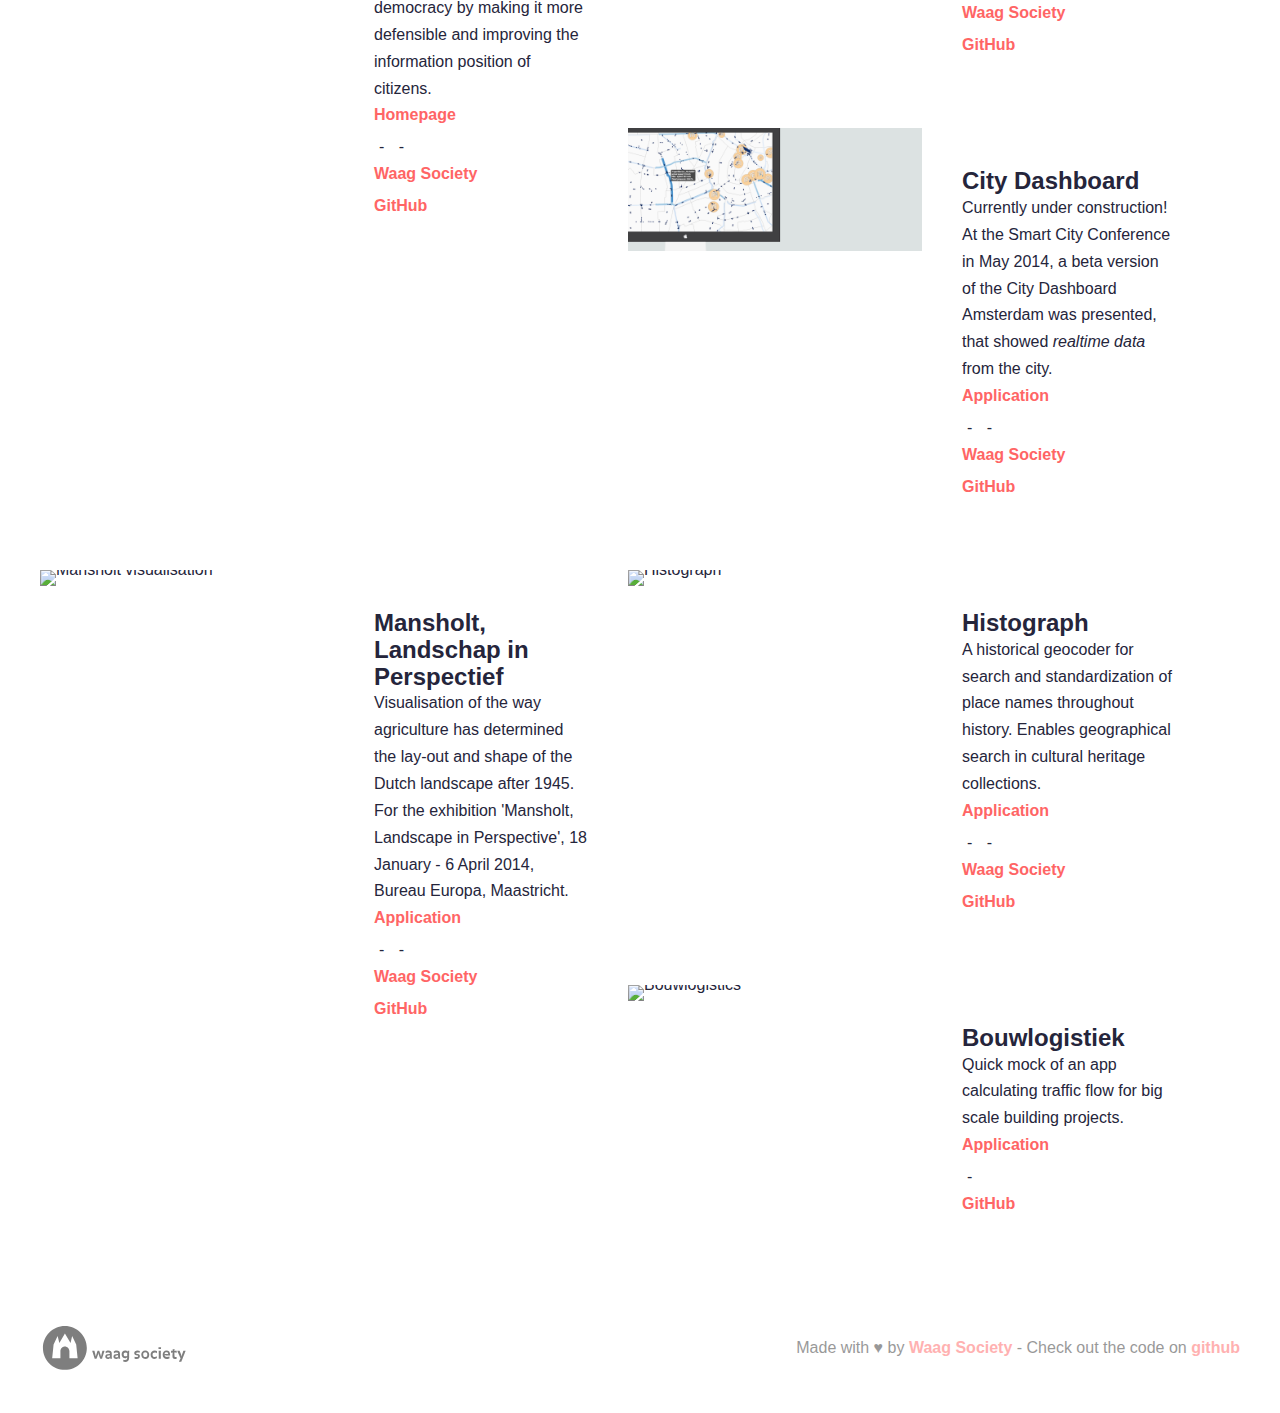
==== commit fa0e808e: "Reorder and add schools" ====
--- a/index.html
+++ b/index.html
@@ -154,7 +154,7 @@
               <p>Clique is an application to research the political influence network of a politician from various angles. It visualizes the career of the selected person on a timeline. You can explore the changes in between two moments in time in the change visualization by selecting a period on the timeline. By selecting a person in the change visualization, you can review the commonalities between the two selected persons.</p>
               <ul class="mainarticle__articleheader__list">
                 <li><a href="http://code.waag.org/clique/">Application</a></li>
-                <li><a href="http://waag.org/en/blog/clique-journalistic-research-application">Blog about Clique @Waag Society</a></li>
+                <li><a href="http://waag.org/en/blog/clique-journalistic-research-application">Waag Society</a></li>
                 <li><a href="https://github.com/waagsociety/clique">GitHub</a></li>
               </ul>
             </header>
@@ -162,13 +162,17 @@
 
           <article class="mainarticle mainarticle--half">
             <figure class="mainarticle__image">
-              <img src="bouw.jpg" alt="Bouwlogistics"/>
-            </figure>
-            <header class="mainarticle__articleheader">
-              <h2>Bouwlogistiek</h2>
-              <a href="https://github.com/waagsociety/bouwlogistiek">CHECK OUT THE CODE <span>&#x279e;</span></a>
+              <img src="school.jpg" alt="Schools"/>
+            </figure>
+            <header class="mainarticle__articleheader">
+              <h2>Reachability of Schools</h2>
+              <p>Multimodal traveltime calculation for schools in Amsterdam, combining open source cartography, open source trip planning and open source school data </p>
+               <ul class="mainarticle__articleheader__list">
+                <li><a href="http://code.waag.org/scholen/">Application</a></li>
+                <li><a href="https://github.com/waagsociety/scholen">GitHub</a></li>
+              </ul>
             </header> 
-          </article>
+          </article>         
 
           <article class="mainarticle mainarticle--half">
             <figure class="mainarticle__image">
@@ -259,6 +263,21 @@
             </header>
           </article>
 
+          <article class="mainarticle mainarticle--half">
+            <figure class="mainarticle__image">
+              <img src="bouw.jpg" alt="Bouwlogistics"/>
+            </figure>
+            <header class="mainarticle__articleheader">
+              <h2>Bouwlogistiek</h2>
+              <p>Quick mock of an app calculating traffic flow for big scale building projects.</p>
+               <ul class="mainarticle__articleheader__list">
+                <li><a href="http://code.waag.org/bouwlogistiek/">Application</a></li>
+                <li><a href="https://github.com/waagsociety/bouwlogistiek">GitHub</a></li>
+              </ul>
+            </header> 
+          </article>
+
+          
         </div>
       </section>
     </main>
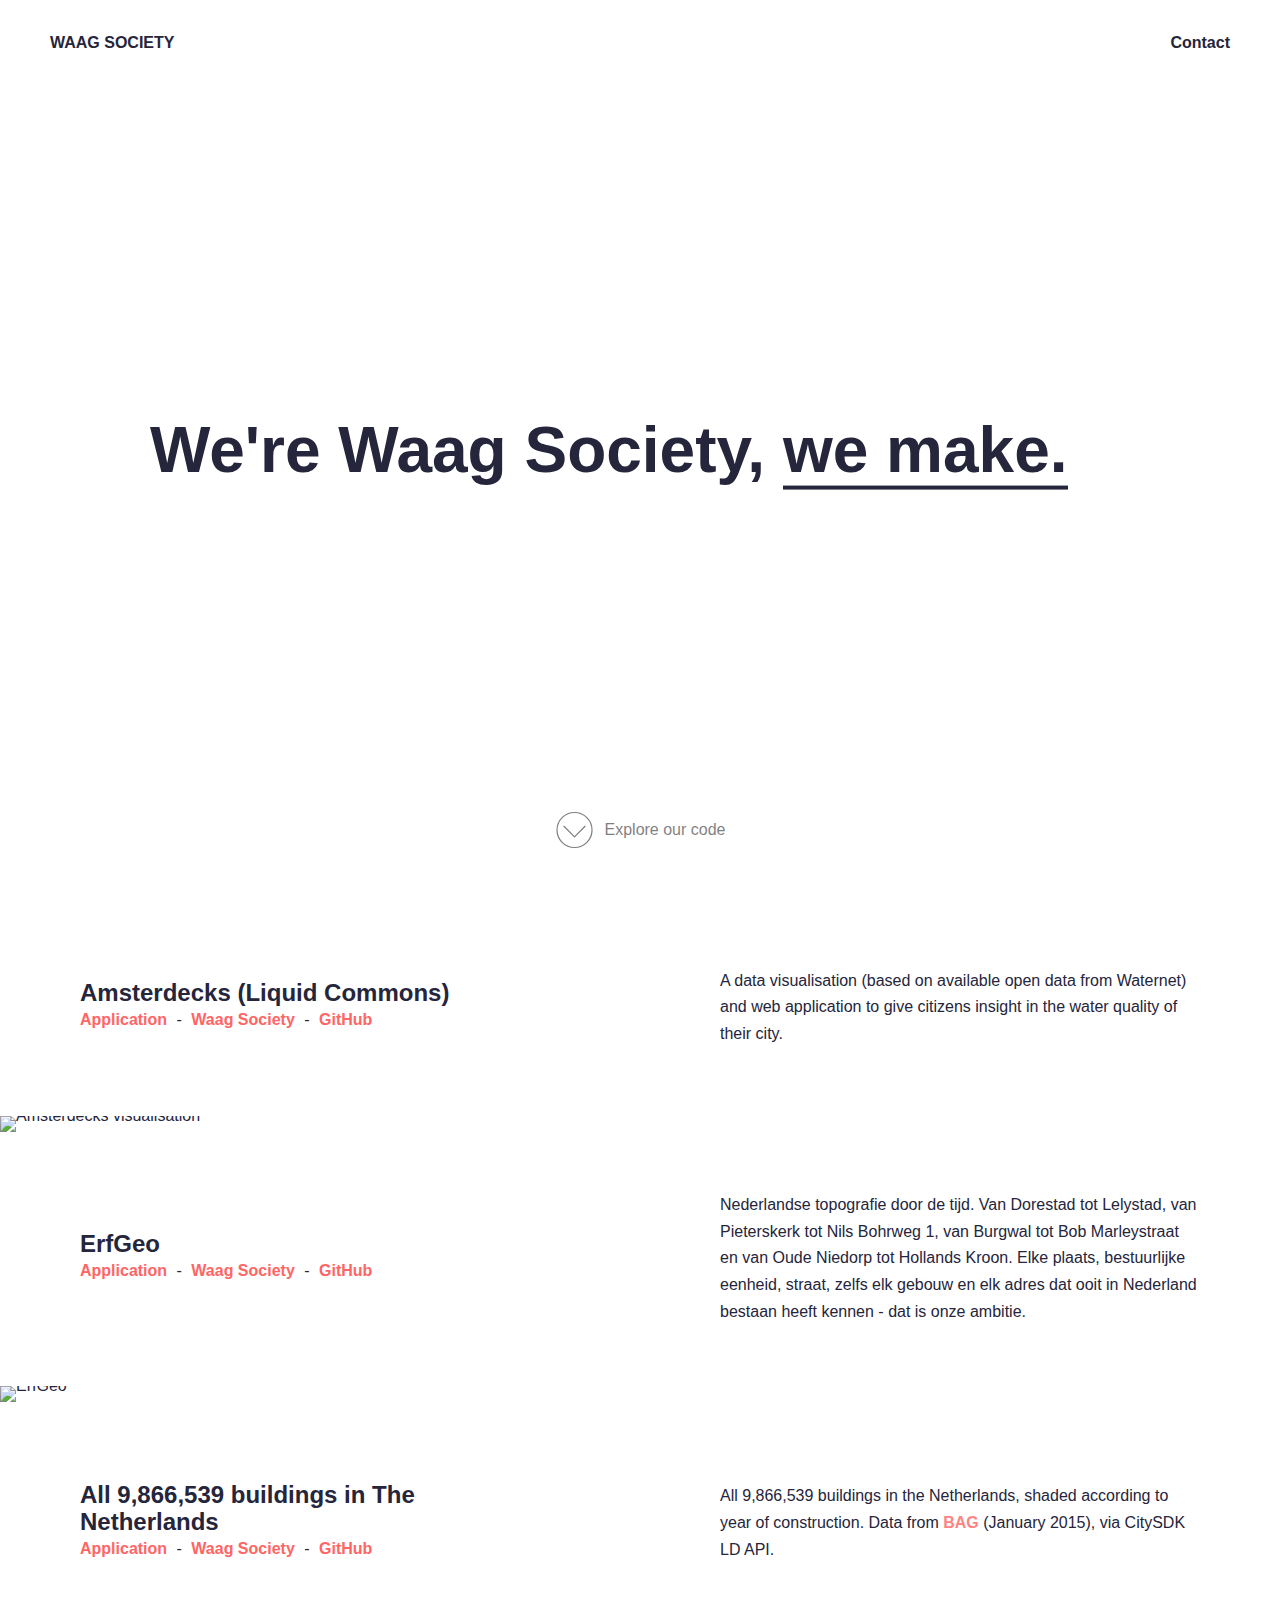
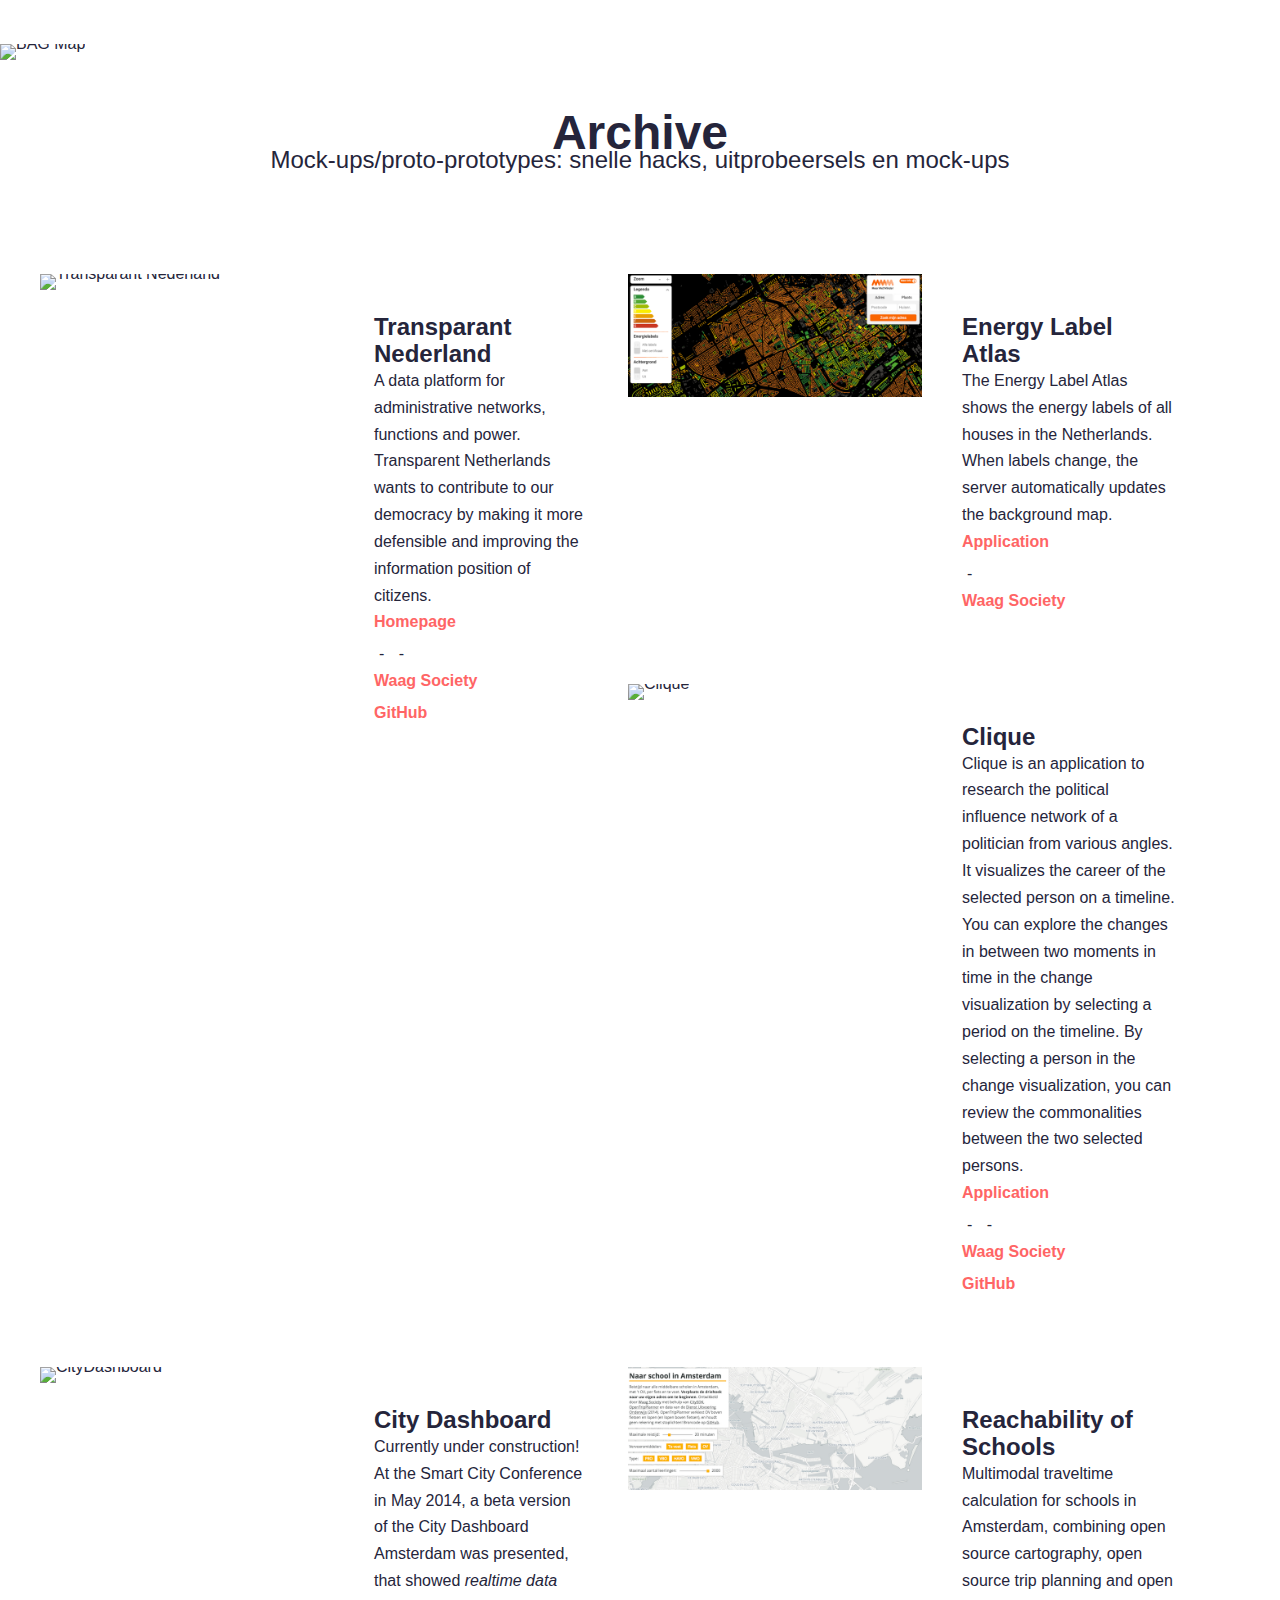
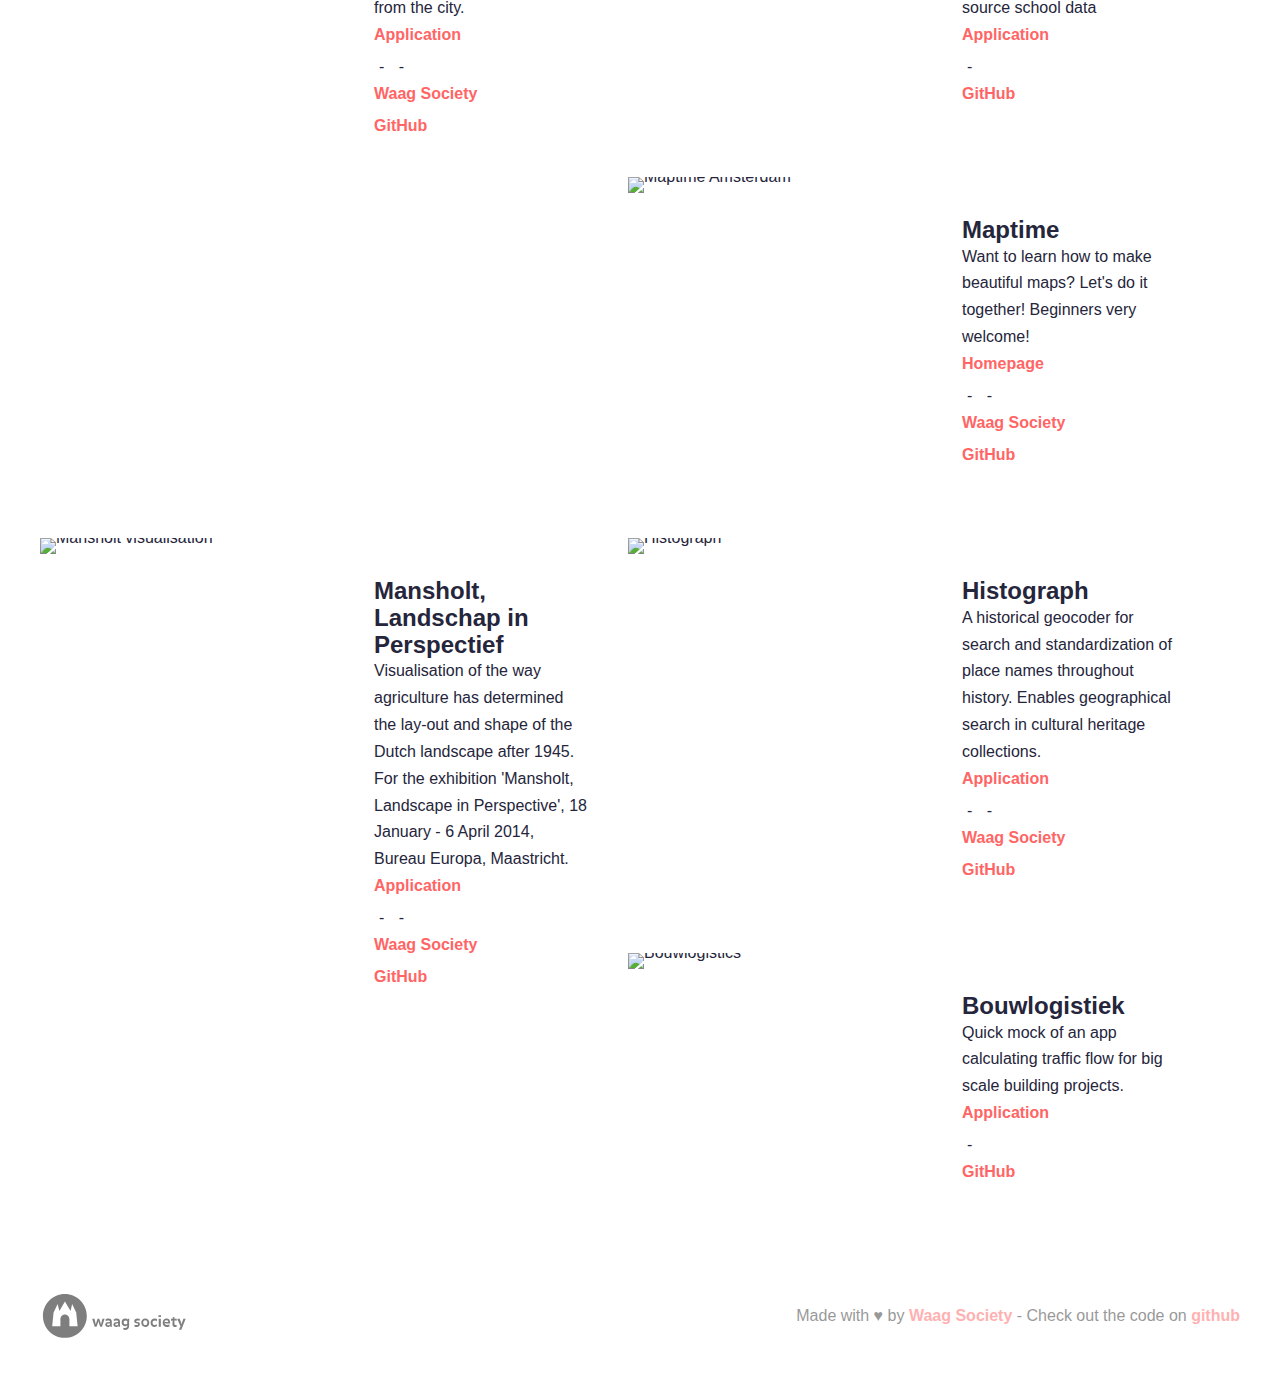
==== commit 74db109e: "reorder and clean up" ====
--- a/index.html
+++ b/index.html
@@ -129,22 +129,35 @@
         </header>
 
         <div class="inner flex flex-wrap">
-
-          <article class="mainarticle mainarticle--half">
-            <figure class="mainarticle__image">
-              <img src="citydashboard.jpg" alt="CityDashboard"/>
-            </figure>
-            <header class="mainarticle__articleheader">
-              <h2>CityDashboard</h2>
-              <p>What is the average speed of traffic in the city? How many cultural events are going on? What are the noise levels, and are visualized in the Amsterdam City Dashboard. Play with it, experiment with it, create different combinations, and get to know the city in real-time!</p>
-              <ul class="mainarticle__articleheader__list">
-                <li><a href="http://citydashboard.waag.org/">Application (Mock up)</a></li>
-                <li><a href="http://waag.org/en/news/city-dashboard-amsterdam">Waag Society</a></li>
-                <li><a href="https://github.com/waagsociety/citysdk-demos/tree/master/citydashboard">GitHub</a></li>
-              </ul>
-            </header>
-          </article>
-
+          <article class="mainarticle mainarticle--half">
+            <figure class="mainarticle__image">
+              <img src="tnl.jpg" alt="Transparant Nederland"/>
+            </figure>
+            <header class="mainarticle__articleheader">
+              <h2>Transparant Nederland</h2>
+              <p>A data platform for administrative networks, functions and power. Transparent Netherlands wants to contribute to our democracy by making it more defensible and improving the information position of citizens.</p>
+              <ul class="mainarticle__articleheader__list">
+                <li><a href="http://transparantnederland.nl/">Homepage</a></li>
+                <li><a href="http://waag.org/en/project/transparent-netherlands">Waag Society</a></li>
+                <li><a href="https://github.com/transparantnederland">GitHub</a></li>
+              </ul>
+            </header>
+          </article>
+
+          <article class="mainarticle mainarticle--half">
+            <figure class="mainarticle__image">
+              <img src="energie.png" alt="energy label atlas" />
+            </figure>
+            <header class="mainarticle__articleheader">
+              <h2>Energy Label Atlas</h2>
+              <p>The Energy Label Atlas shows the energy labels of all houses in the Netherlands. When labels change, the server automatically updates the background map.</p>
+              <ul class="mainarticle__articleheader__list">
+                <li><a href="http://energielabelatlas.nl/">Application</a></li>
+                <li><a href="http://waag.org/en/news/mapping-energy-labels-netherlands">Waag Society</a></li>
+              </ul>
+            </header>
+          </article>
+          
           <article class="mainarticle mainarticle--half">
             <figure class="mainarticle__image">
               <img src="clique.png" alt="Clique"/>
@@ -162,7 +175,22 @@
 
           <article class="mainarticle mainarticle--half">
             <figure class="mainarticle__image">
-              <img src="school.jpg" alt="Schools"/>
+              <img src="citydashboard.jpg" alt="CityDashboard"/>
+            </figure>
+            <header class="mainarticle__articleheader">
+              <h2>City Dashboard</h2>
+              <p>Currently under construction! At the Smart City Conference in May 2014, a beta version of the City Dashboard Amsterdam was presented, that showed <i> realtime data </i> from the city.</p>
+              <ul class="mainarticle__articleheader__list">
+                <li><a href="http://citydashboard.waag.org/">Application</a></li>
+                <li><a href="https://waag.org/en/news/city-dashboard-amsterdam">Waag Society</a></li>
+                <li><a href="https://github.com/waagsociety/citysdk-demos/tree/master/citydashboard">GitHub</a></li>
+              </ul>
+            </header>
+          </article>
+          
+          <article class="mainarticle mainarticle--half">
+            <figure class="mainarticle__image">
+              <img src="school.png" alt="Schools"/>
             </figure>
             <header class="mainarticle__articleheader">
               <h2>Reachability of Schools</h2>
@@ -176,35 +204,6 @@
 
           <article class="mainarticle mainarticle--half">
             <figure class="mainarticle__image">
-              <img src="energie.png" alt="energy label atlas" />
-            </figure>
-            <header class="mainarticle__articleheader">
-              <h2>Energy Label Atlas</h2>
-              <p>The Energy Label Atlas shows the energy labels of all houses in the Netherlands. When labels change, the server automatically updates the background map.</p>
-              <ul class="mainarticle__articleheader__list">
-                <li><a href="http://energielabelatlas.nl/">Application</a></li>
-                <li><a href="http://waag.org/en/news/mapping-energy-labels-netherlands">Waag Society</a></li>
-              </ul>
-            </header>
-          </article>
-
-          <article class="mainarticle mainarticle--half">
-            <figure class="mainarticle__image">
-              <img src="tnl.jpg" alt="Transparant Nederland"/>
-            </figure>
-            <header class="mainarticle__articleheader">
-              <h2>Transparant Nederland</h2>
-              <p>A data platform for administrative networks, functions and power. Transparent Netherlands wants to contribute to our democracy by making it more defensible and improving the information position of citizens.</p>
-              <ul class="mainarticle__articleheader__list">
-                <li><a href="http://transparantnederland.nl/">Homepage</a></li>
-                <li><a href="http://waag.org/en/project/transparent-netherlands">Waag Society</a></li>
-                <li><a href="https://github.com/transparantnederland">GitHub</a></li>
-              </ul>
-            </header>
-          </article>
-
-          <article class="mainarticle mainarticle--half">
-            <figure class="mainarticle__image">
               <img src="maptime.jpg" alt="Maptime Amsterdam" />
             </figure>
             <header class="mainarticle__articleheader">
@@ -214,21 +213,6 @@
                 <li><a href="http://maptime-ams.github.io/">Homepage</a></li>
                 <li><a href="http://waag.org/maptime">Waag Society</a></li>
                 <li><a href="https://github.com/maptime-ams">GitHub</a></li>
-              </ul>
-            </header>
-          </article>
-
-          <article class="mainarticle mainarticle--half">
-            <figure class="mainarticle__image">
-              <img src="dashboard.jpg" alt="CityDashboard"/>
-            </figure>
-            <header class="mainarticle__articleheader">
-              <h2>City Dashboard</h2>
-              <p>Currently under construction! At the Smart City Conference in May 2014, a beta version of the City Dashboard Amsterdam was presented, that showed <i> realtime data </i> from the city.</p>
-              <ul class="mainarticle__articleheader__list">
-                <li><a href="http://citydashboard.waag.org/">Application</a></li>
-                <li><a href="https://waag.org/en/news/city-dashboard-amsterdam">Waag Society</a></li>
-                <li><a href="https://github.com/waagsociety/citysdk-demos/tree/master/citydashboard">GitHub</a></li>
               </ul>
             </header>
           </article>
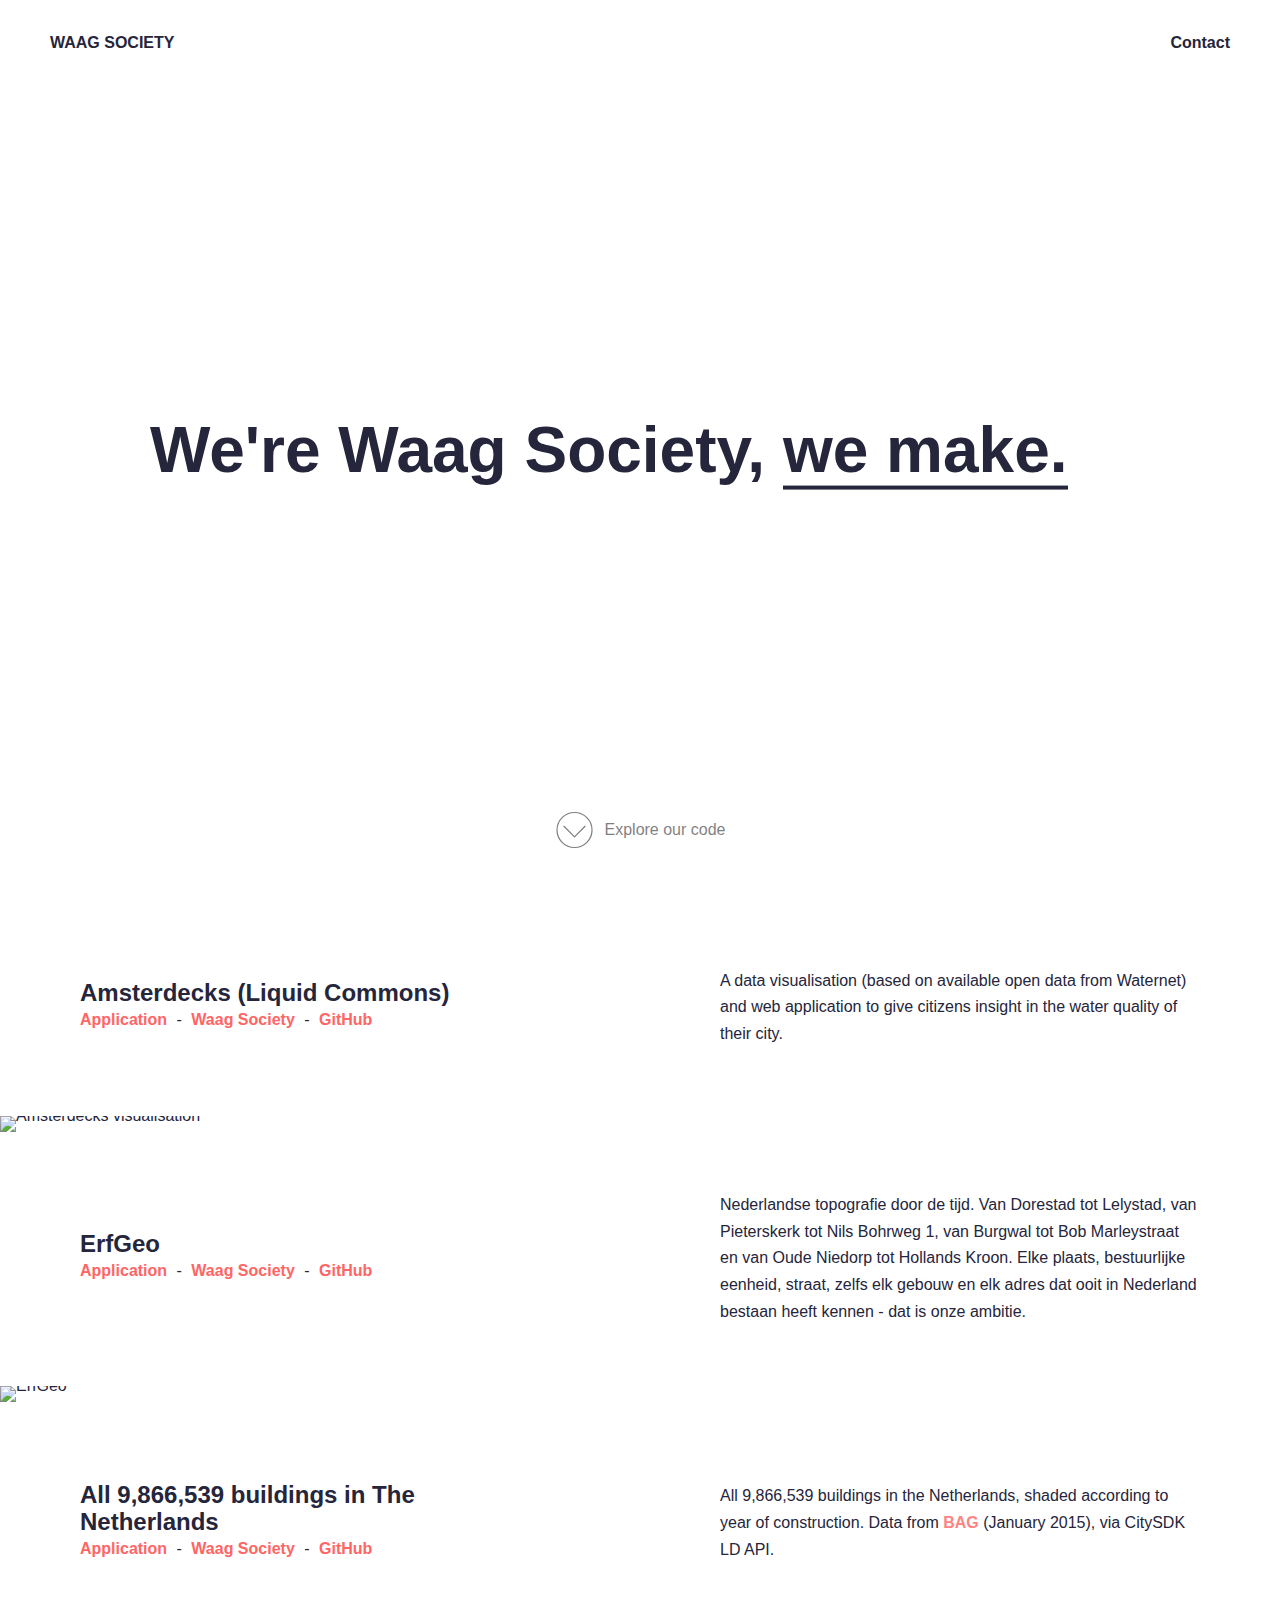
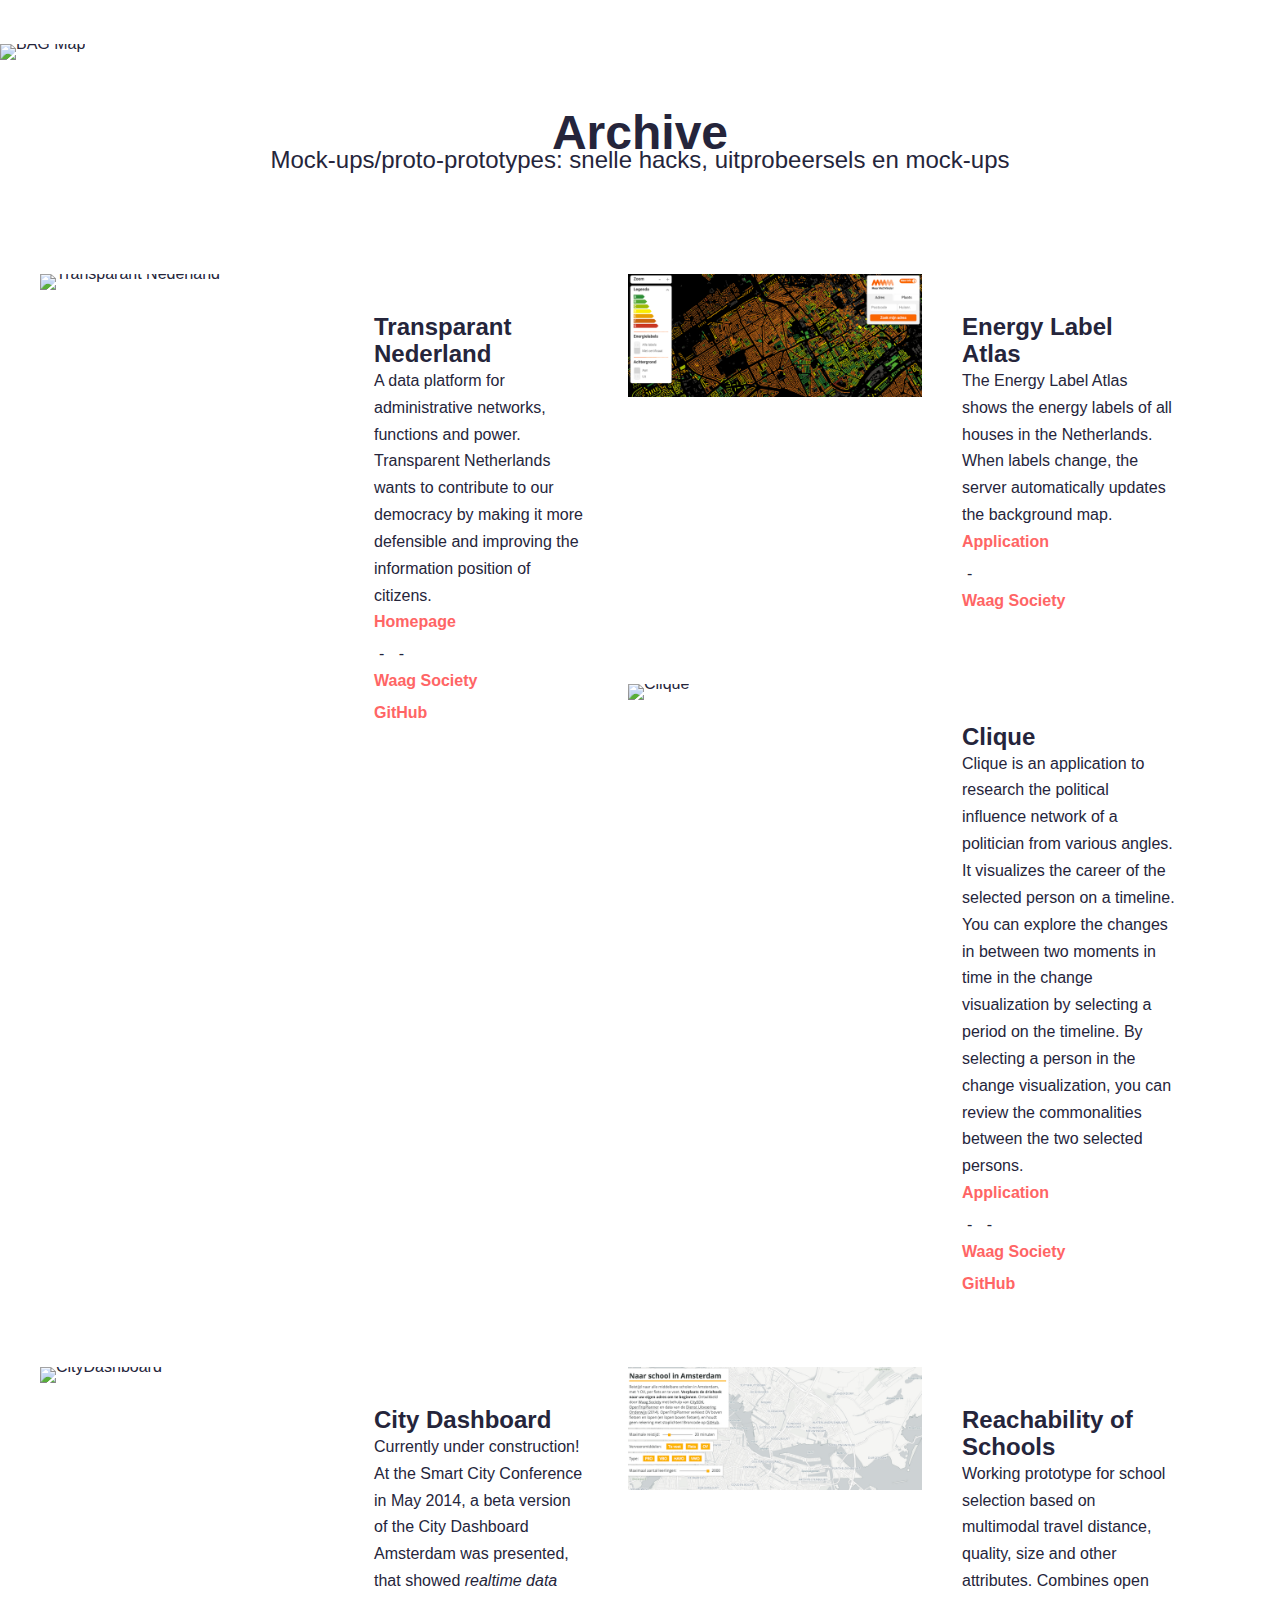
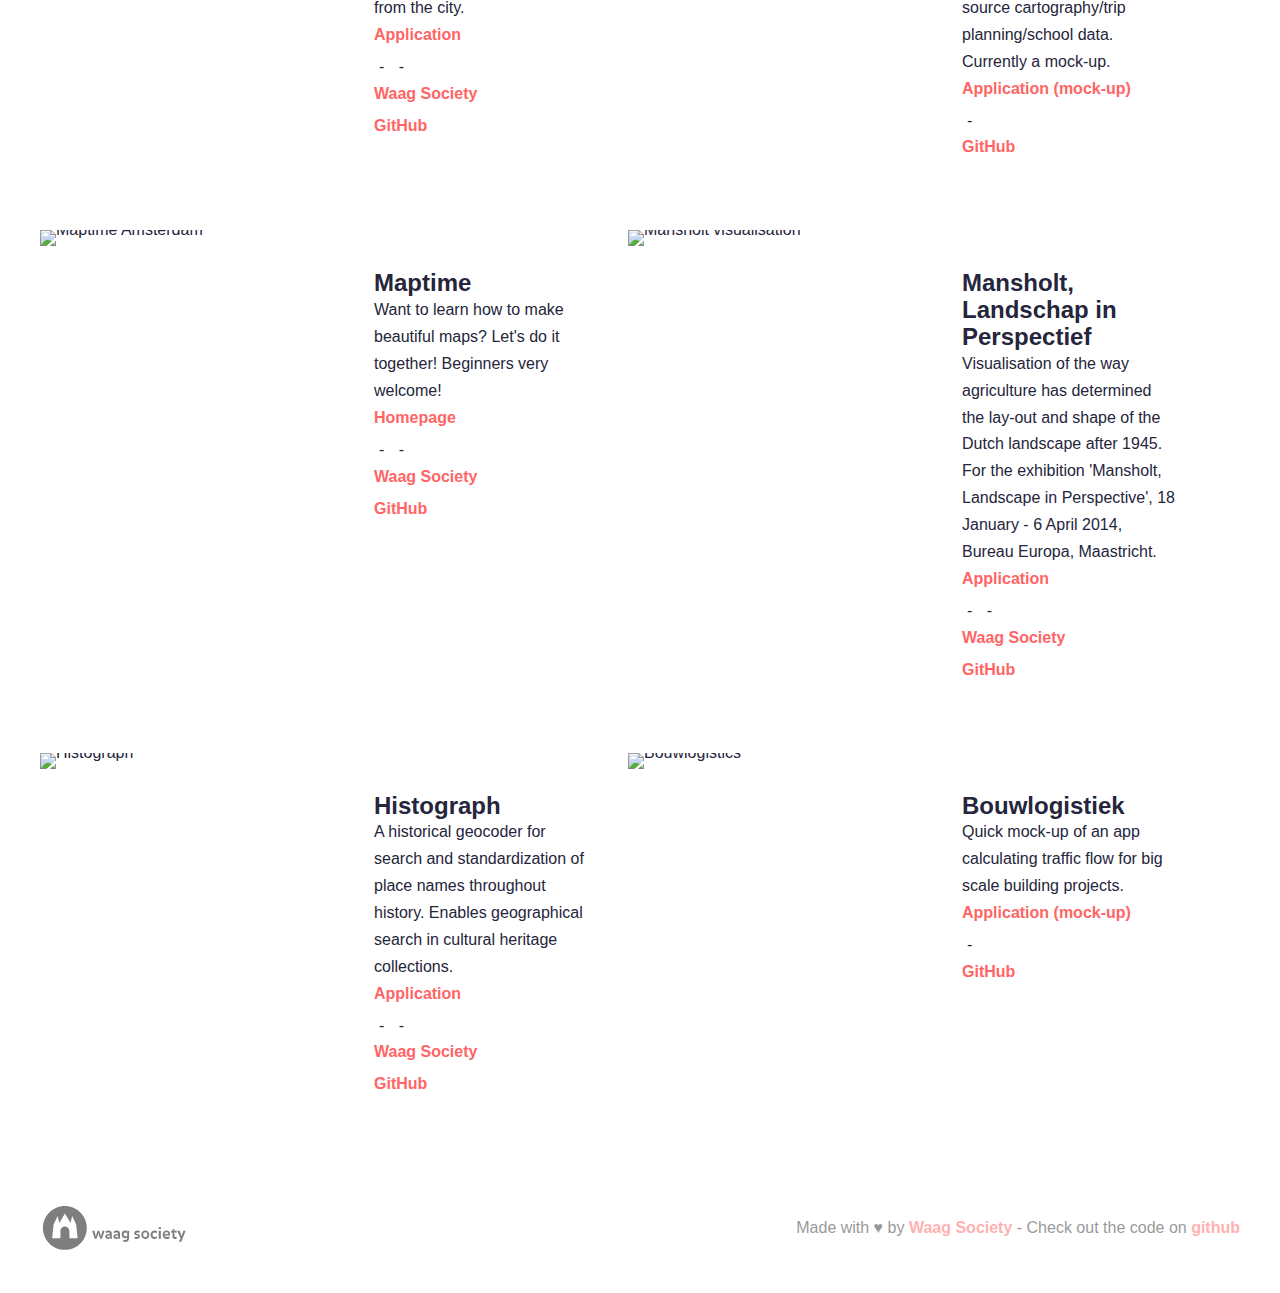
==== commit d6d2fc03: "typos a.s.o." ====
--- a/index.html
+++ b/index.html
@@ -194,9 +194,9 @@
             </figure>
             <header class="mainarticle__articleheader">
               <h2>Reachability of Schools</h2>
-              <p>Multimodal traveltime calculation for schools in Amsterdam, combining open source cartography, open source trip planning and open source school data </p>
+              <p>Working prototype for school selection based on multimodal travel distance, quality, size and other attributes. Combines open source cartography/trip planning/school data. Currently a mock-up.</p>
                <ul class="mainarticle__articleheader__list">
-                <li><a href="http://code.waag.org/scholen/">Application</a></li>
+                <li><a href="http://code.waag.org/scholen/">Application (mock-up)</a></li>
                 <li><a href="https://github.com/waagsociety/scholen">GitHub</a></li>
               </ul>
             </header> 
@@ -253,9 +253,9 @@
             </figure>
             <header class="mainarticle__articleheader">
               <h2>Bouwlogistiek</h2>
-              <p>Quick mock of an app calculating traffic flow for big scale building projects.</p>
+              <p>Quick mock-up of an app calculating traffic flow for big scale building projects.</p>
                <ul class="mainarticle__articleheader__list">
-                <li><a href="http://code.waag.org/bouwlogistiek/">Application</a></li>
+                <li><a href="http://code.waag.org/bouwlogistiek/">Application (mock-up)</a></li>
                 <li><a href="https://github.com/waagsociety/bouwlogistiek">GitHub</a></li>
               </ul>
             </header> 
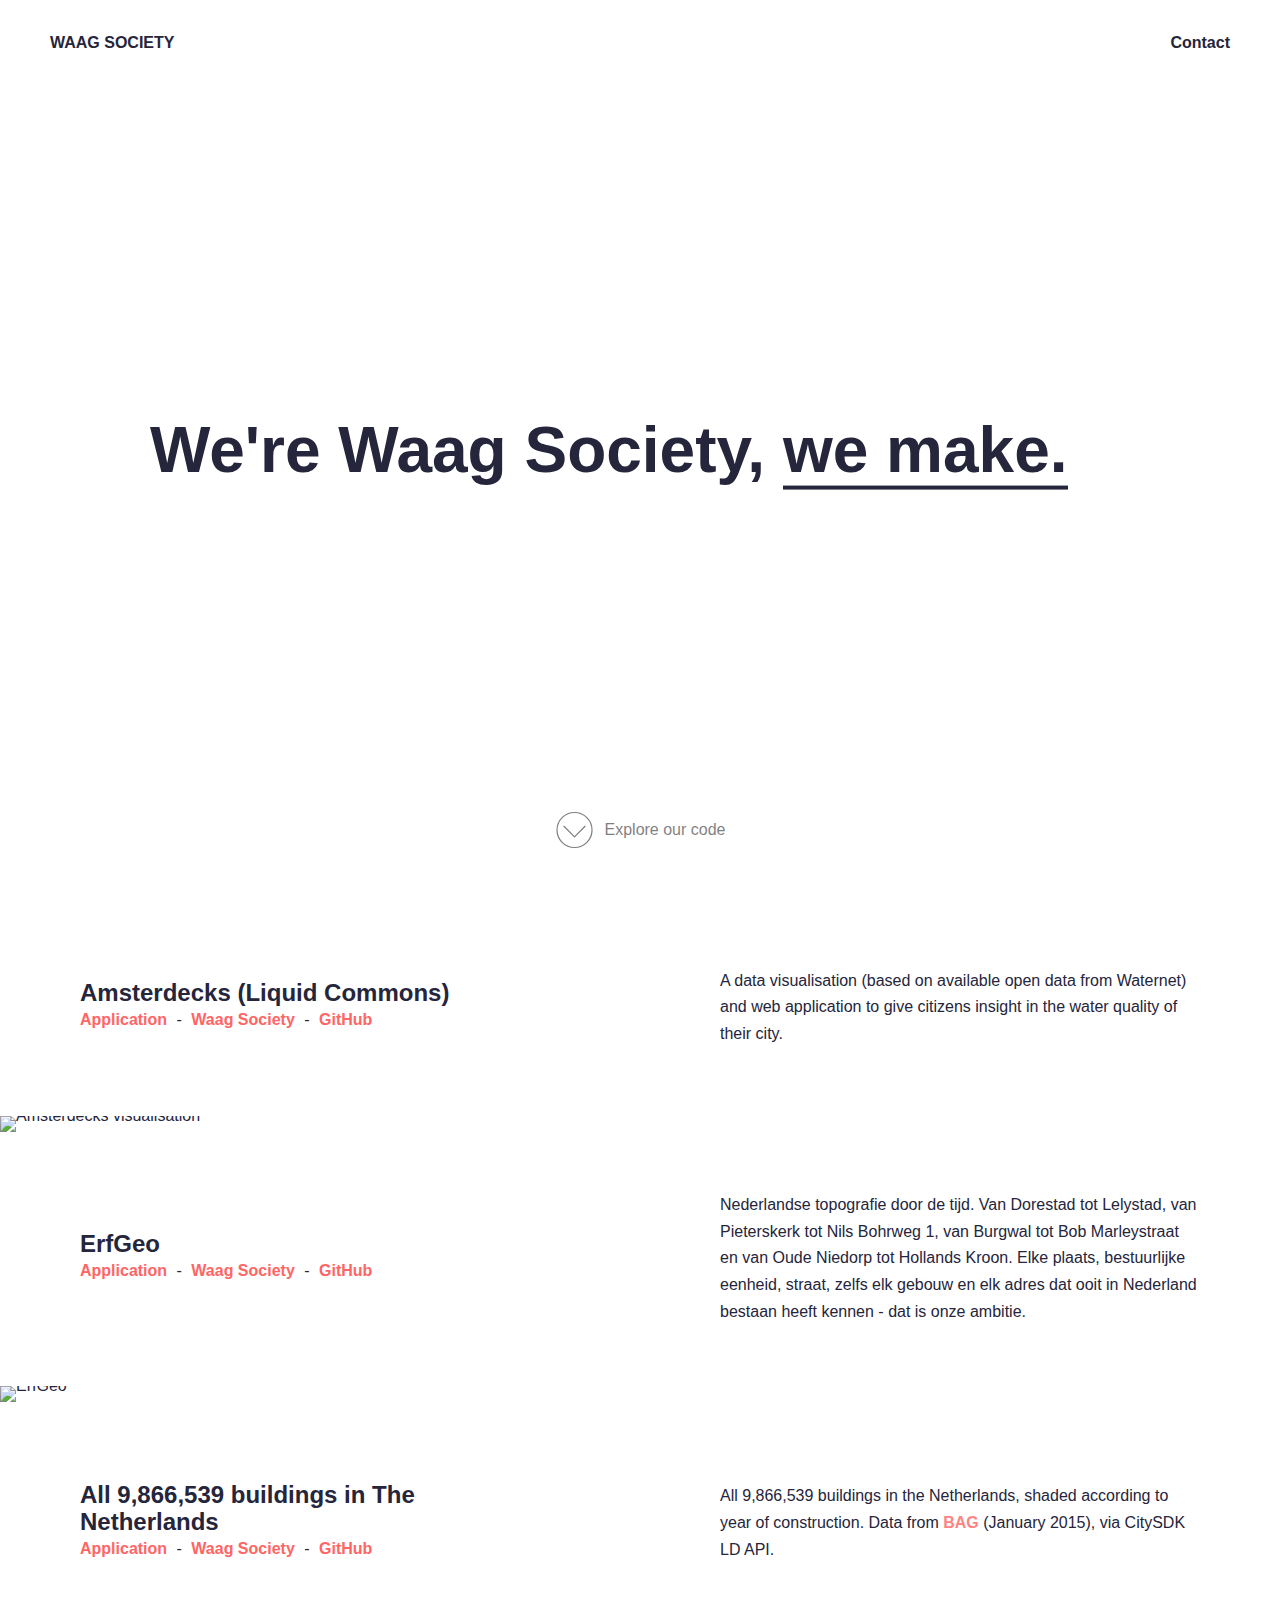
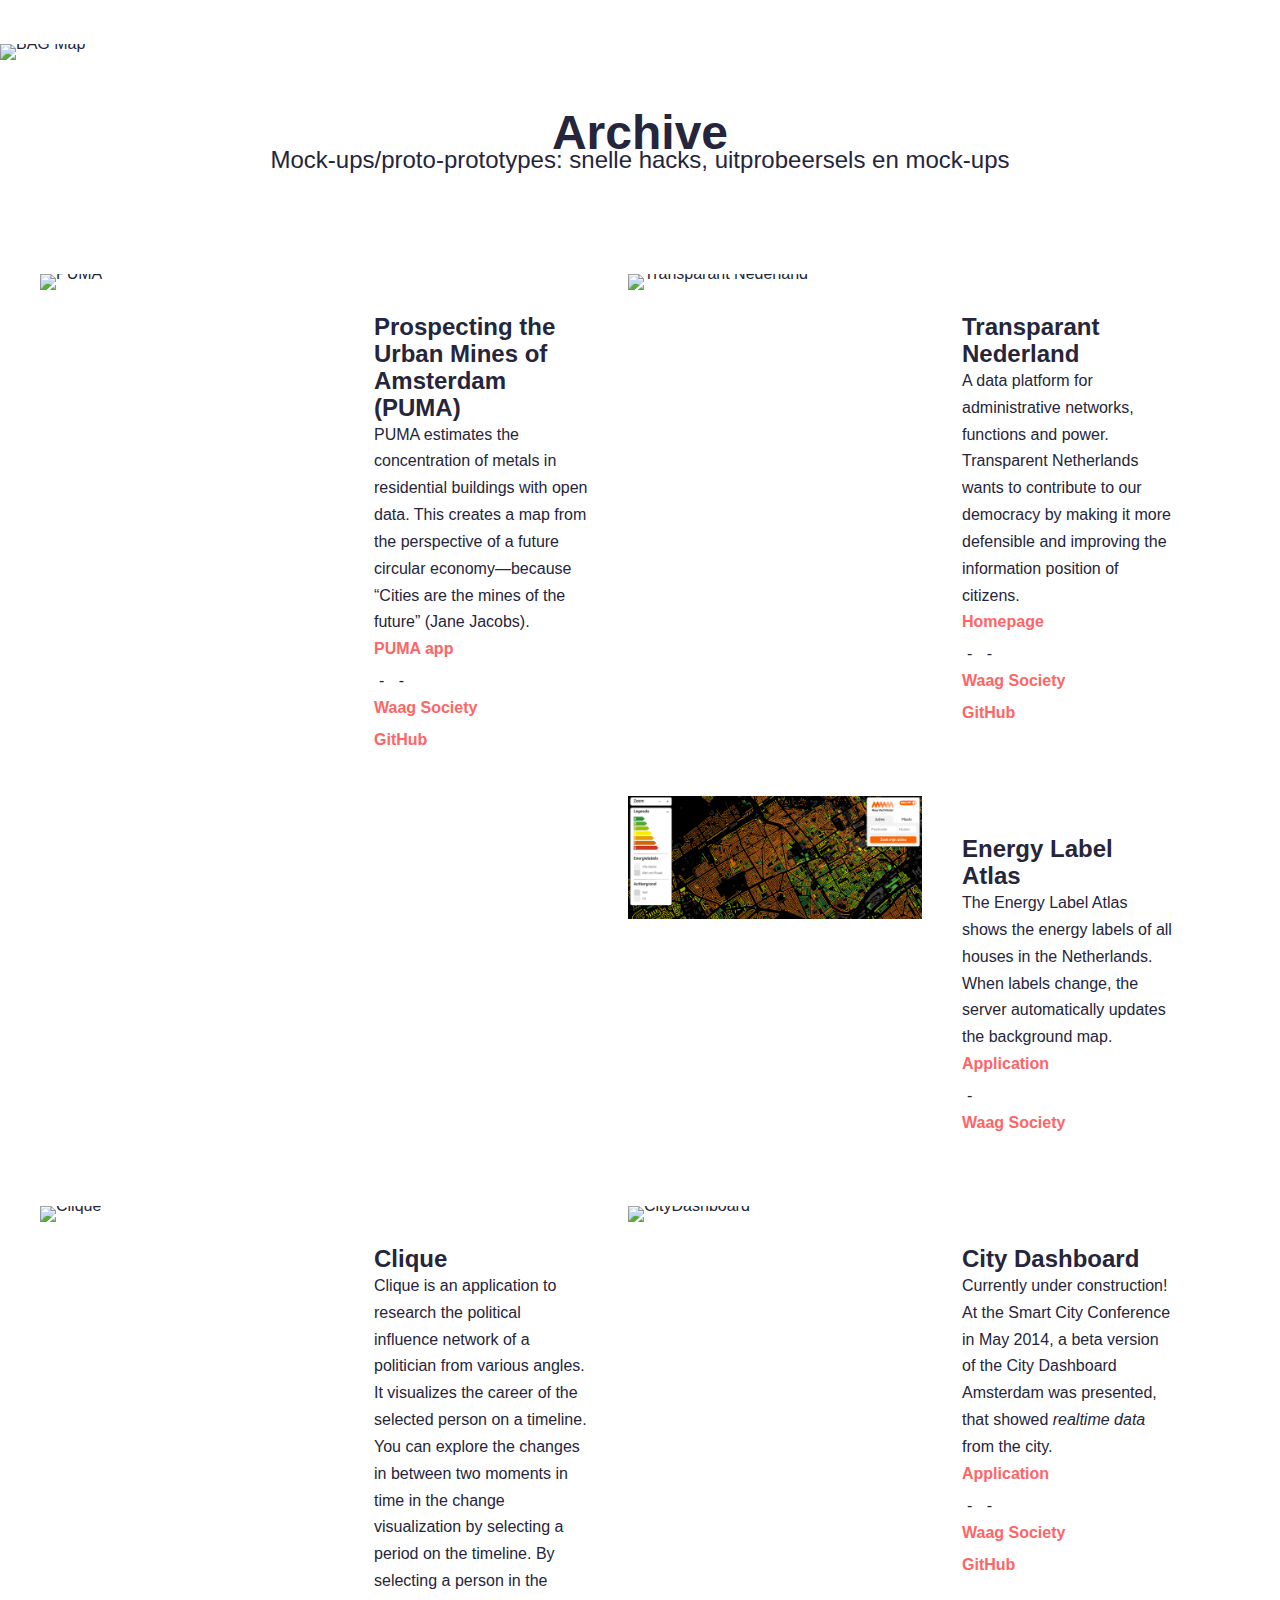
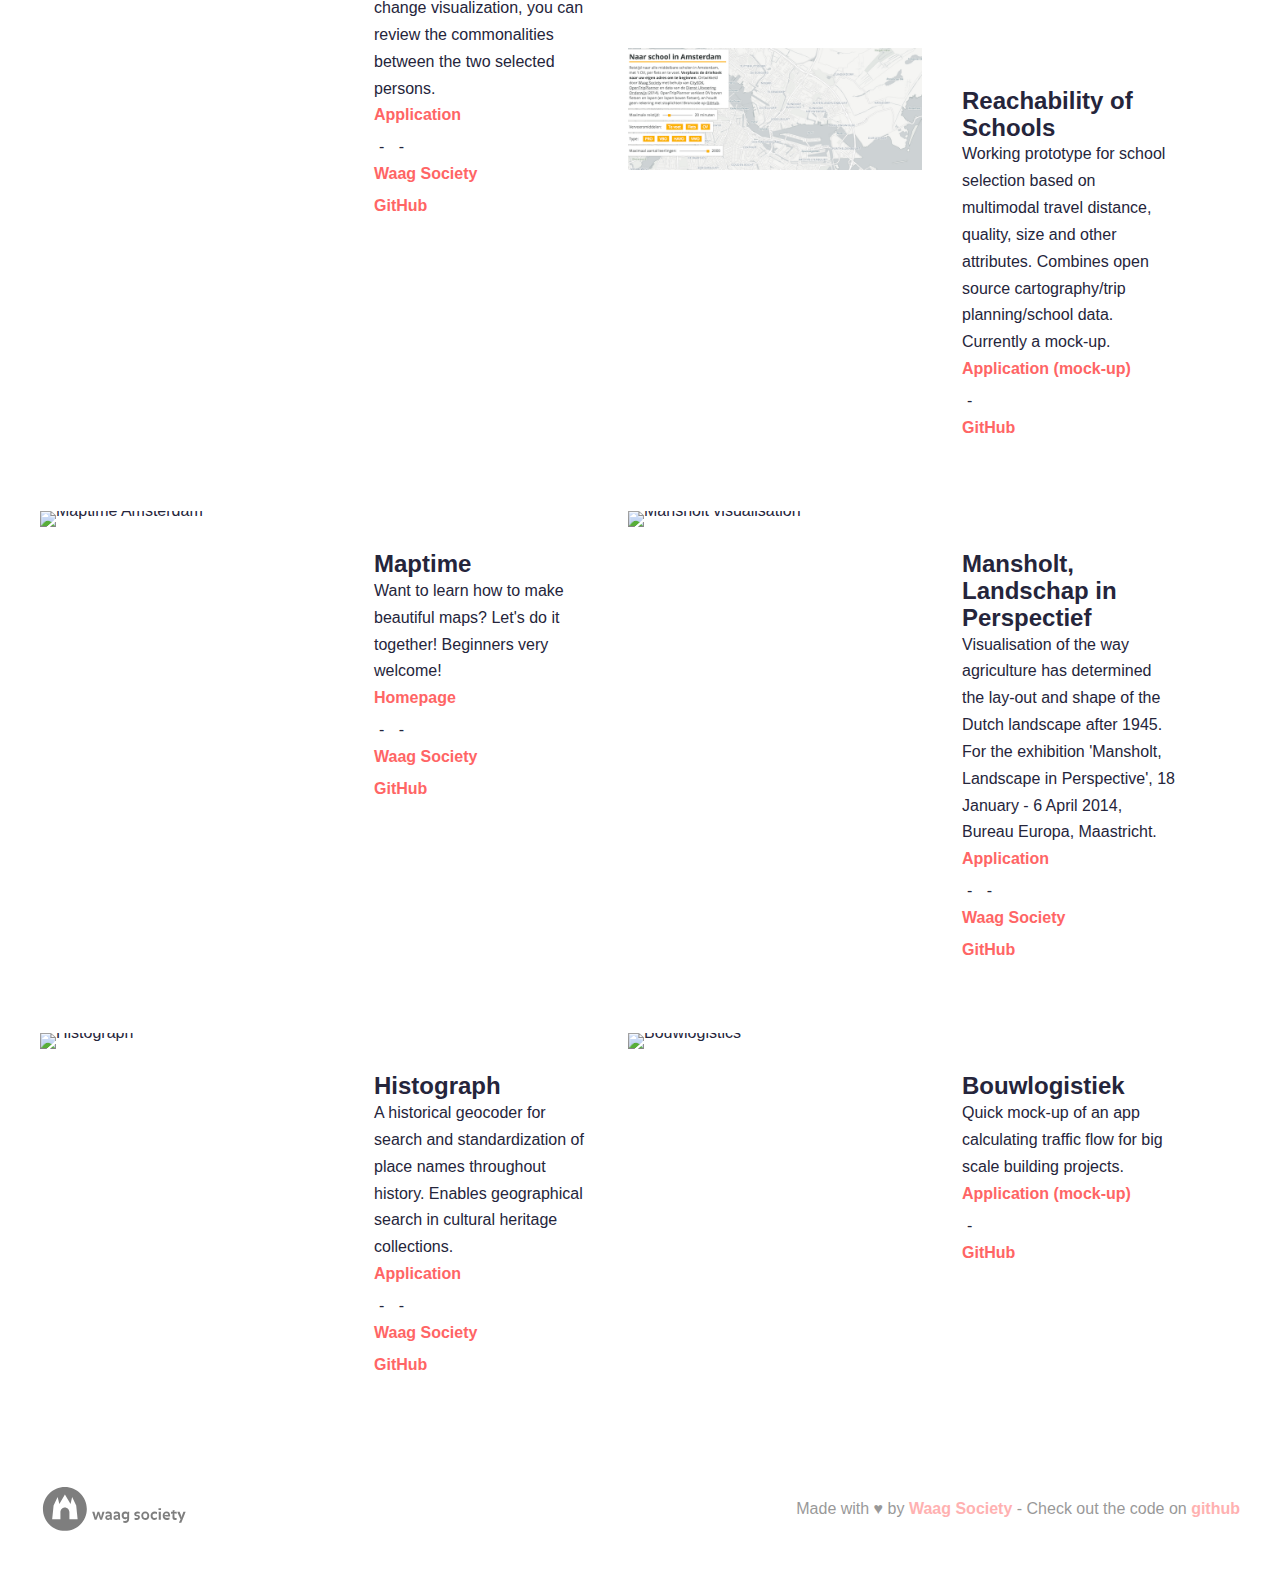
==== commit 98806da4: "add puma" ====
--- a/index.html
+++ b/index.html
@@ -129,6 +129,22 @@
         </header>
 
         <div class="inner flex flex-wrap">
+
+          <article class="mainarticle mainarticle--half">
+            <figure class="mainarticle__image">
+              <img src="puma.png" alt="PUMA"/>
+            </figure>
+            <header class="mainarticle__articleheader">
+              <h2>Prospecting the Urban Mines of Amsterdam (PUMA)</h2>
+              <p>PUMA estimates the concentration of metals in residential buildings with open data. This creates a map from the perspective of a future circular economy—because “Cities are the mines of the future” (Jane Jacobs).</p>
+              <ul class="mainarticle__articleheader__list">
+                <li><a href="http://code.waag.org/puma/">PUMA app</a></li>
+                <li><a href="http://waag.org/en/project/prospecting-urban-mines-amsterdam">Waag Society</a></li>
+                <li><a href="https://github.com/waagsociety/puma/">GitHub</a></li>
+              </ul>
+            </header>
+          </article>
+          
           <article class="mainarticle mainarticle--half">
             <figure class="mainarticle__image">
               <img src="tnl.jpg" alt="Transparant Nederland"/>
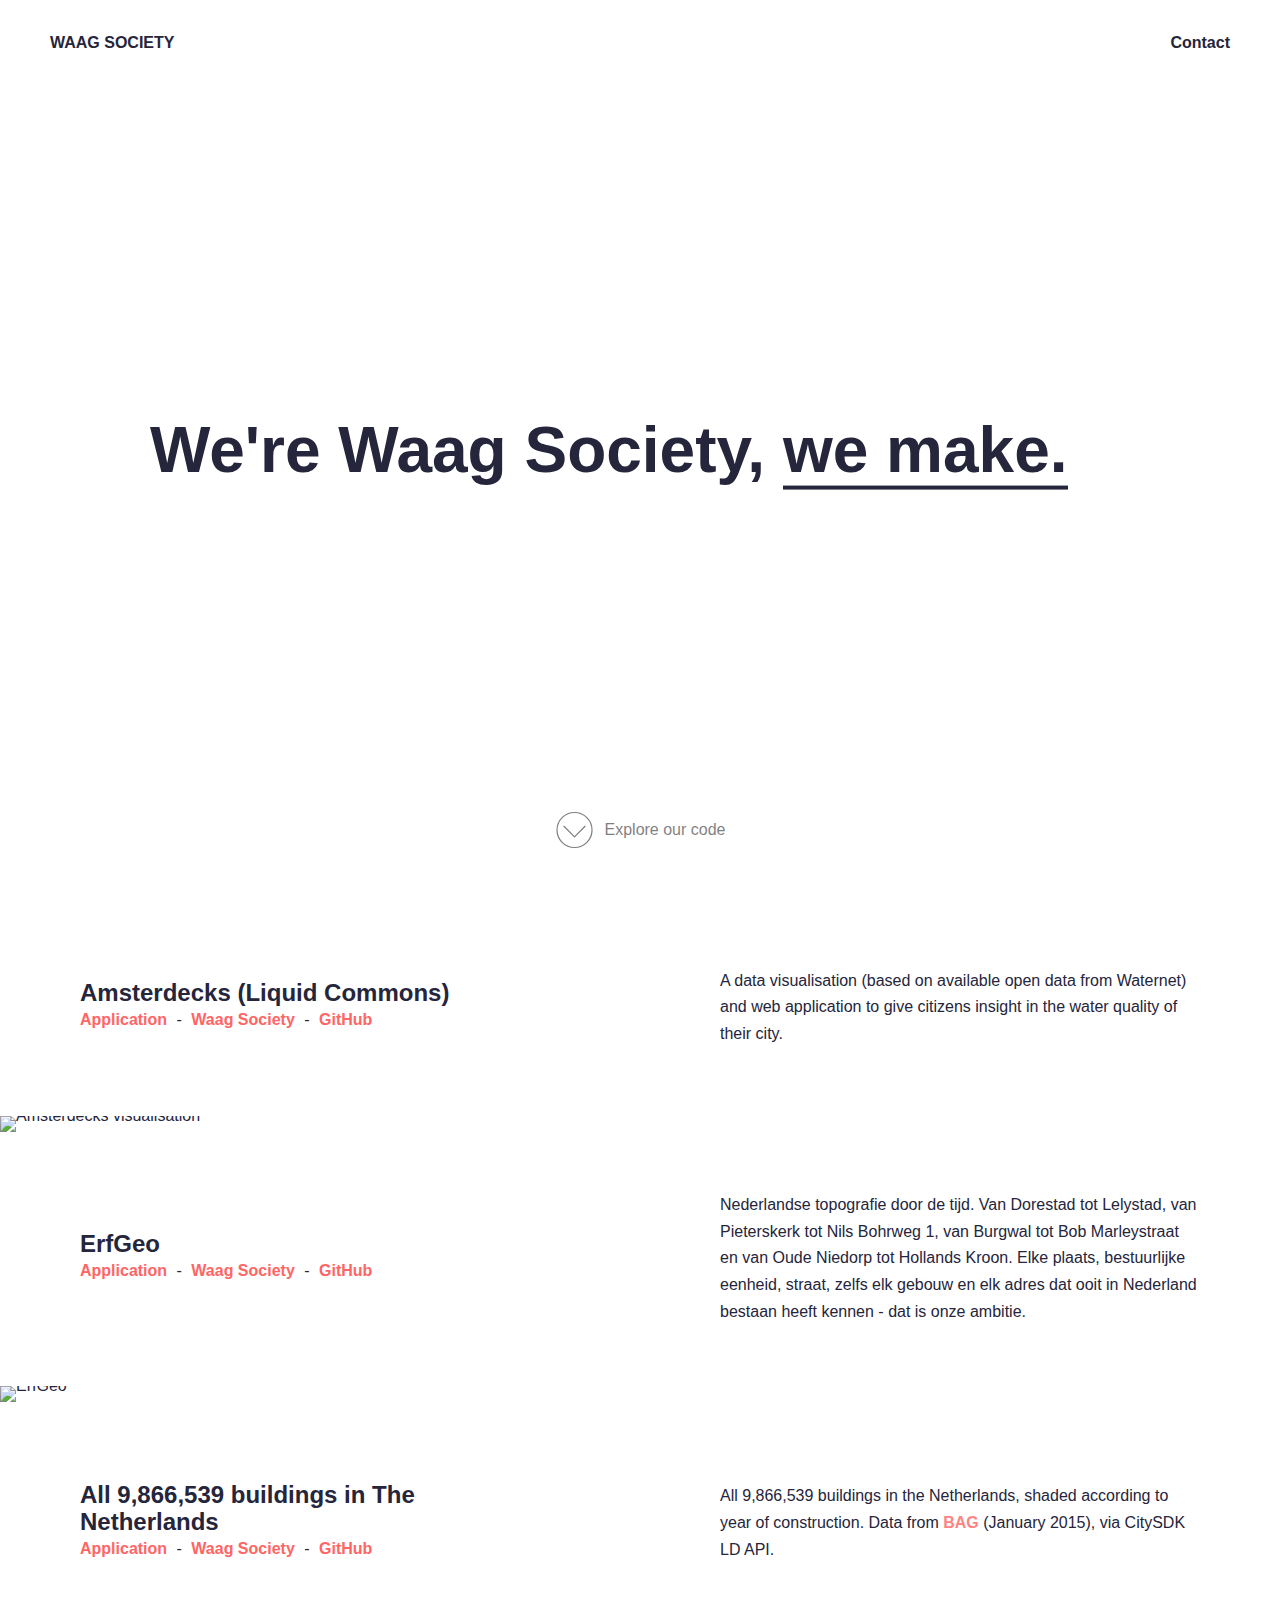
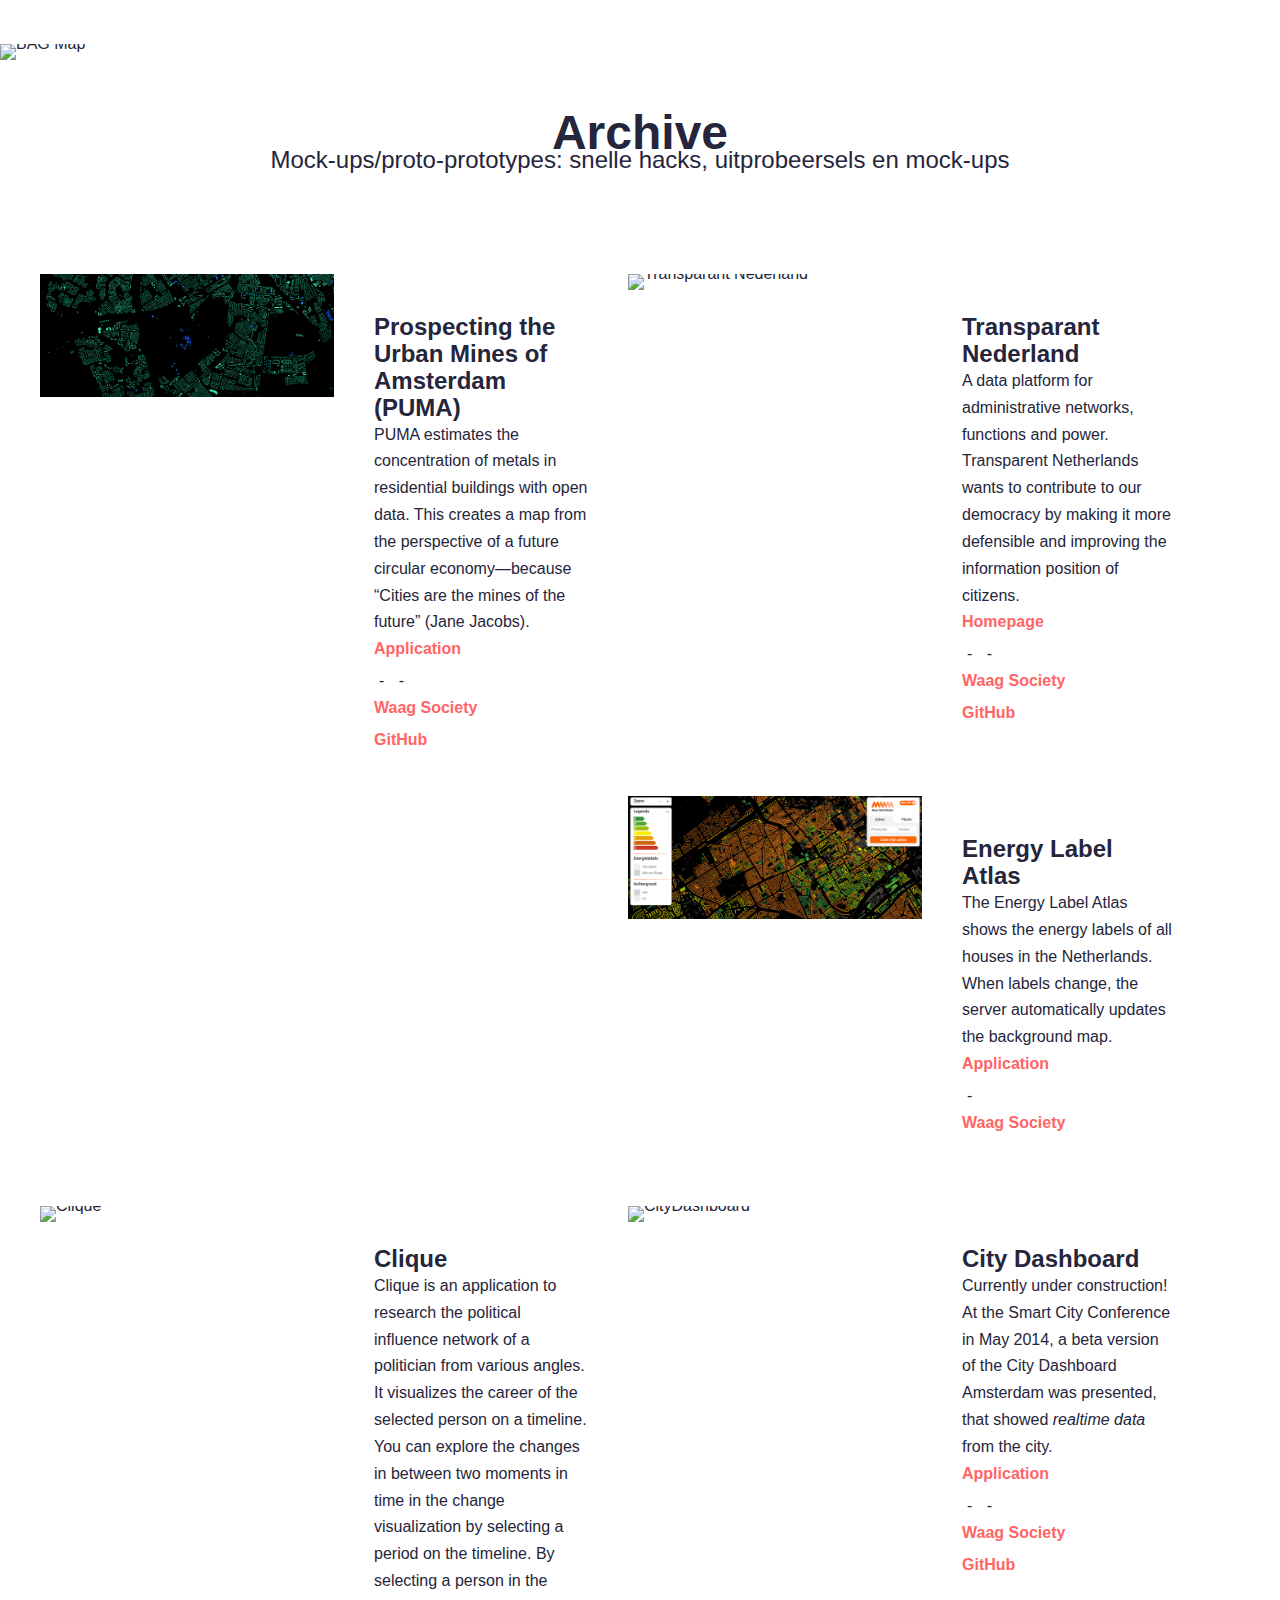
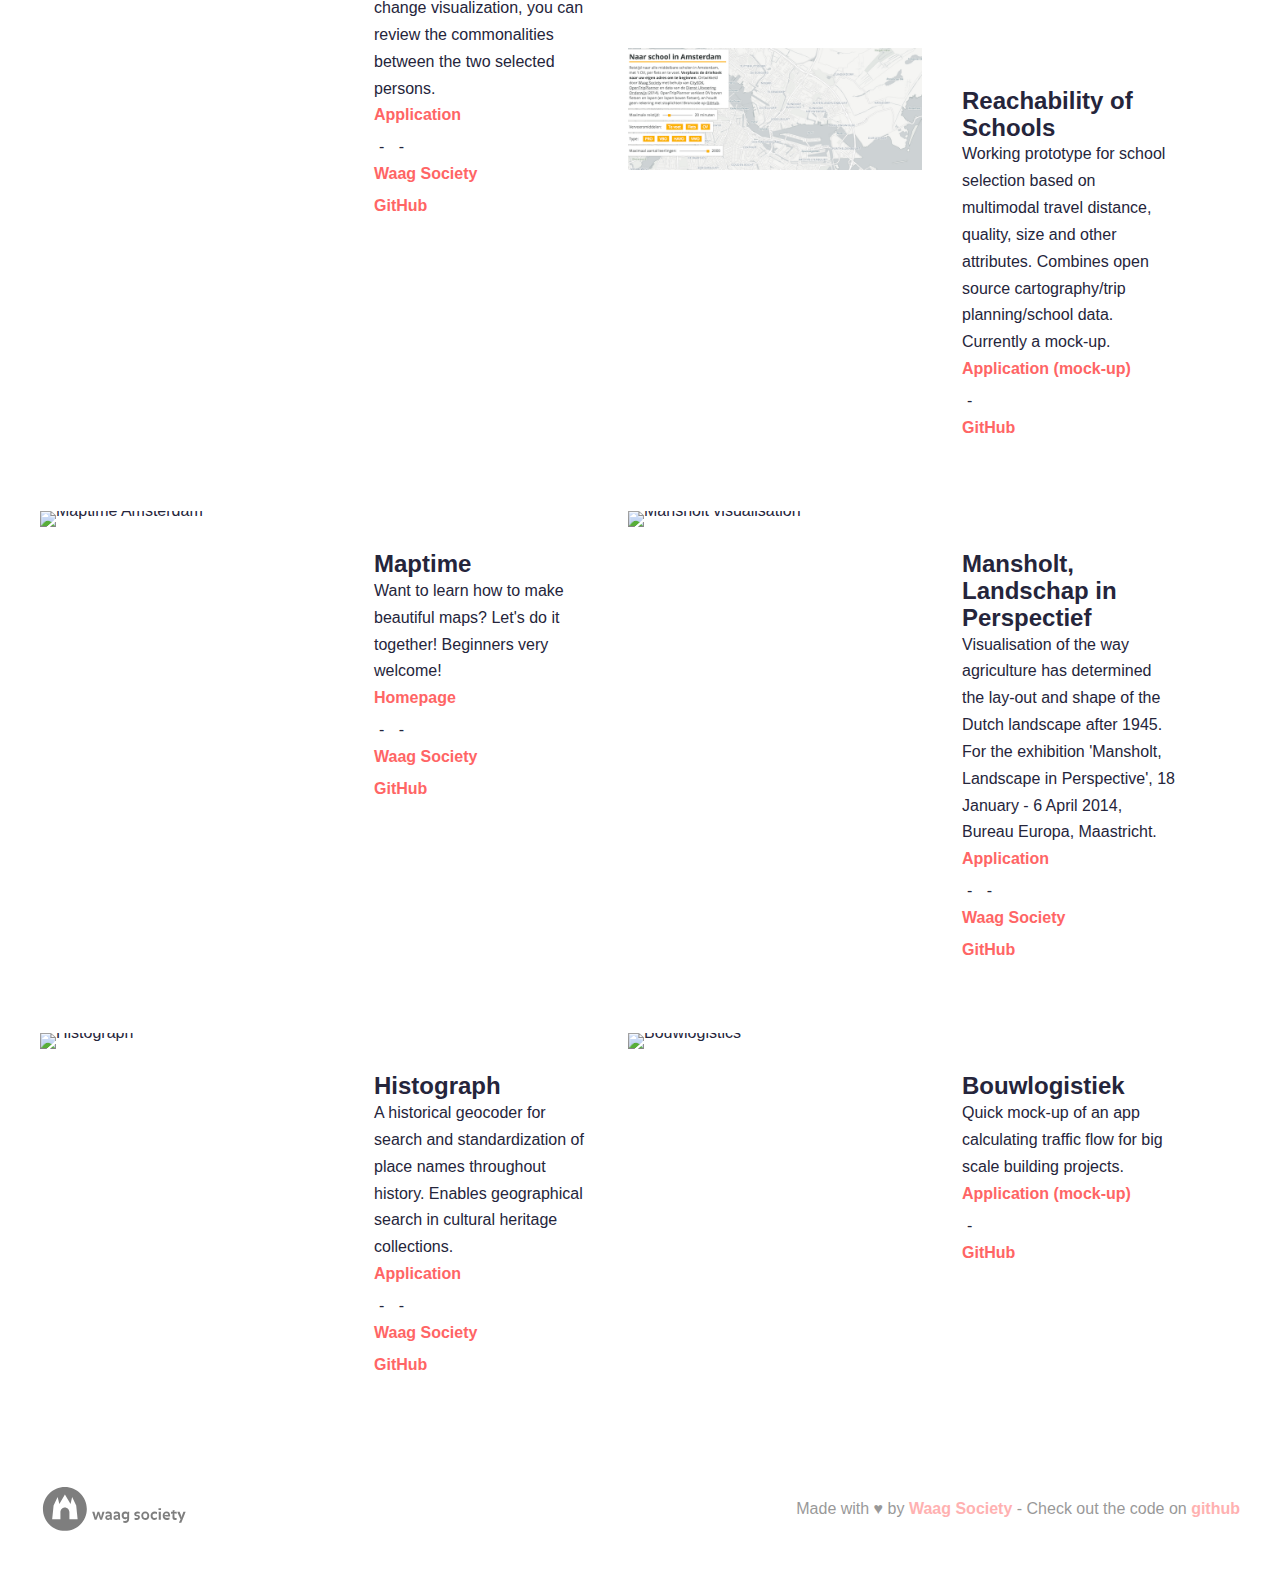
==== commit 5cfebc72: "spelling" ====
--- a/index.html
+++ b/index.html
@@ -138,7 +138,7 @@
               <h2>Prospecting the Urban Mines of Amsterdam (PUMA)</h2>
               <p>PUMA estimates the concentration of metals in residential buildings with open data. This creates a map from the perspective of a future circular economy—because “Cities are the mines of the future” (Jane Jacobs).</p>
               <ul class="mainarticle__articleheader__list">
-                <li><a href="http://code.waag.org/puma/">PUMA app</a></li>
+                <li><a href="http://code.waag.org/puma/">Application</a></li>
                 <li><a href="http://waag.org/en/project/prospecting-urban-mines-amsterdam">Waag Society</a></li>
                 <li><a href="https://github.com/waagsociety/puma/">GitHub</a></li>
               </ul>
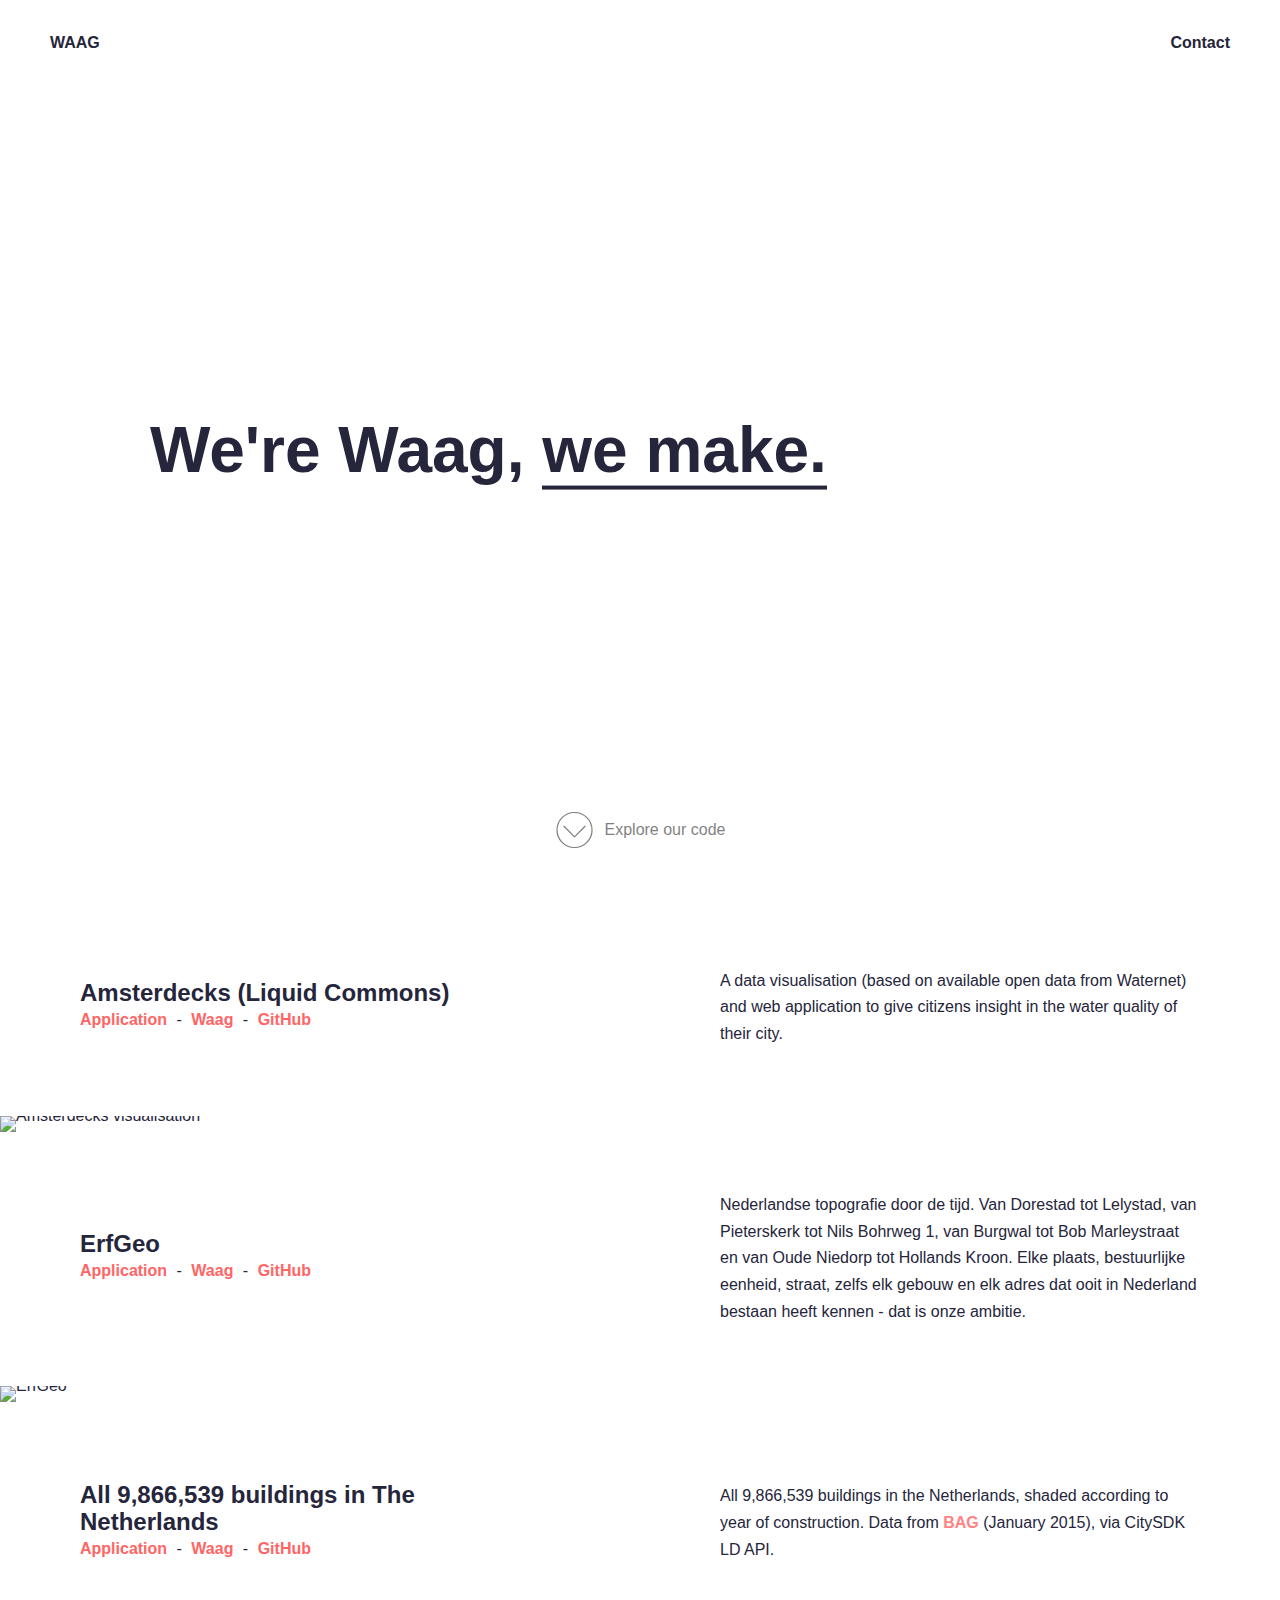
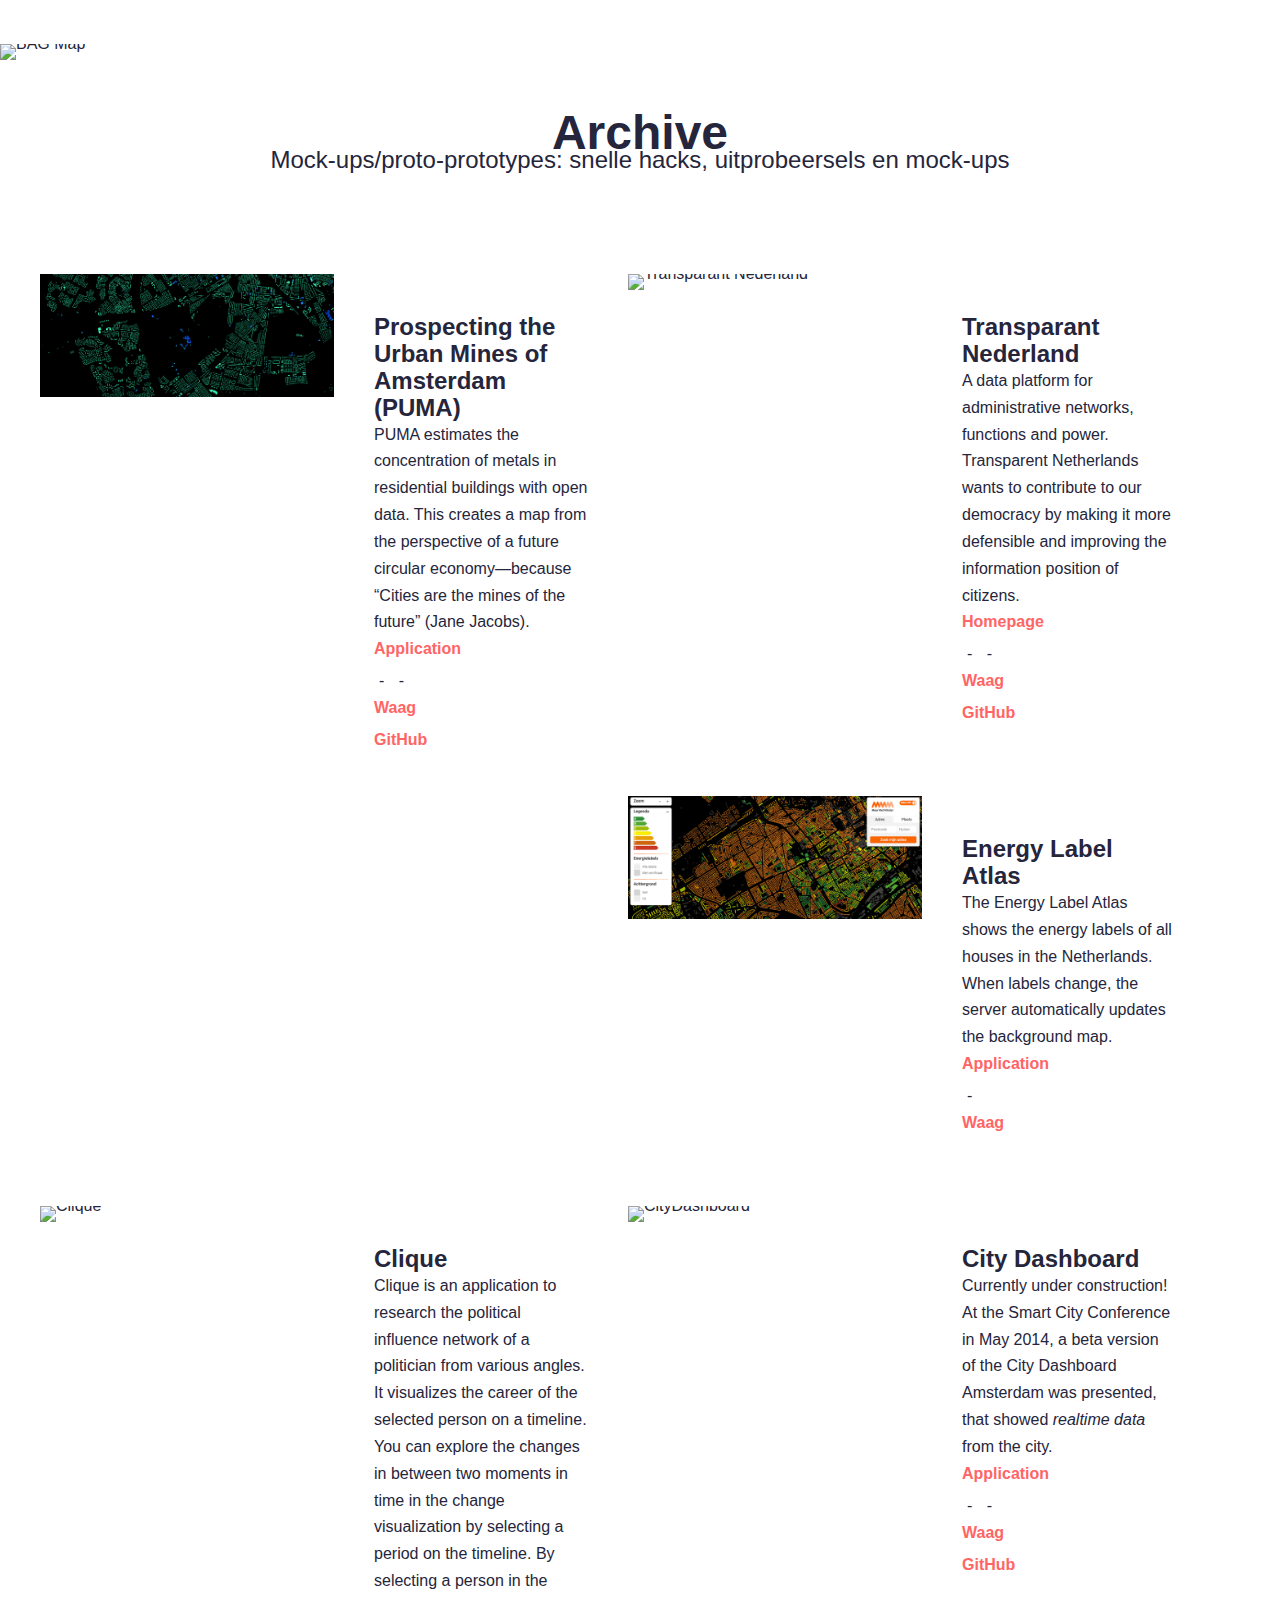
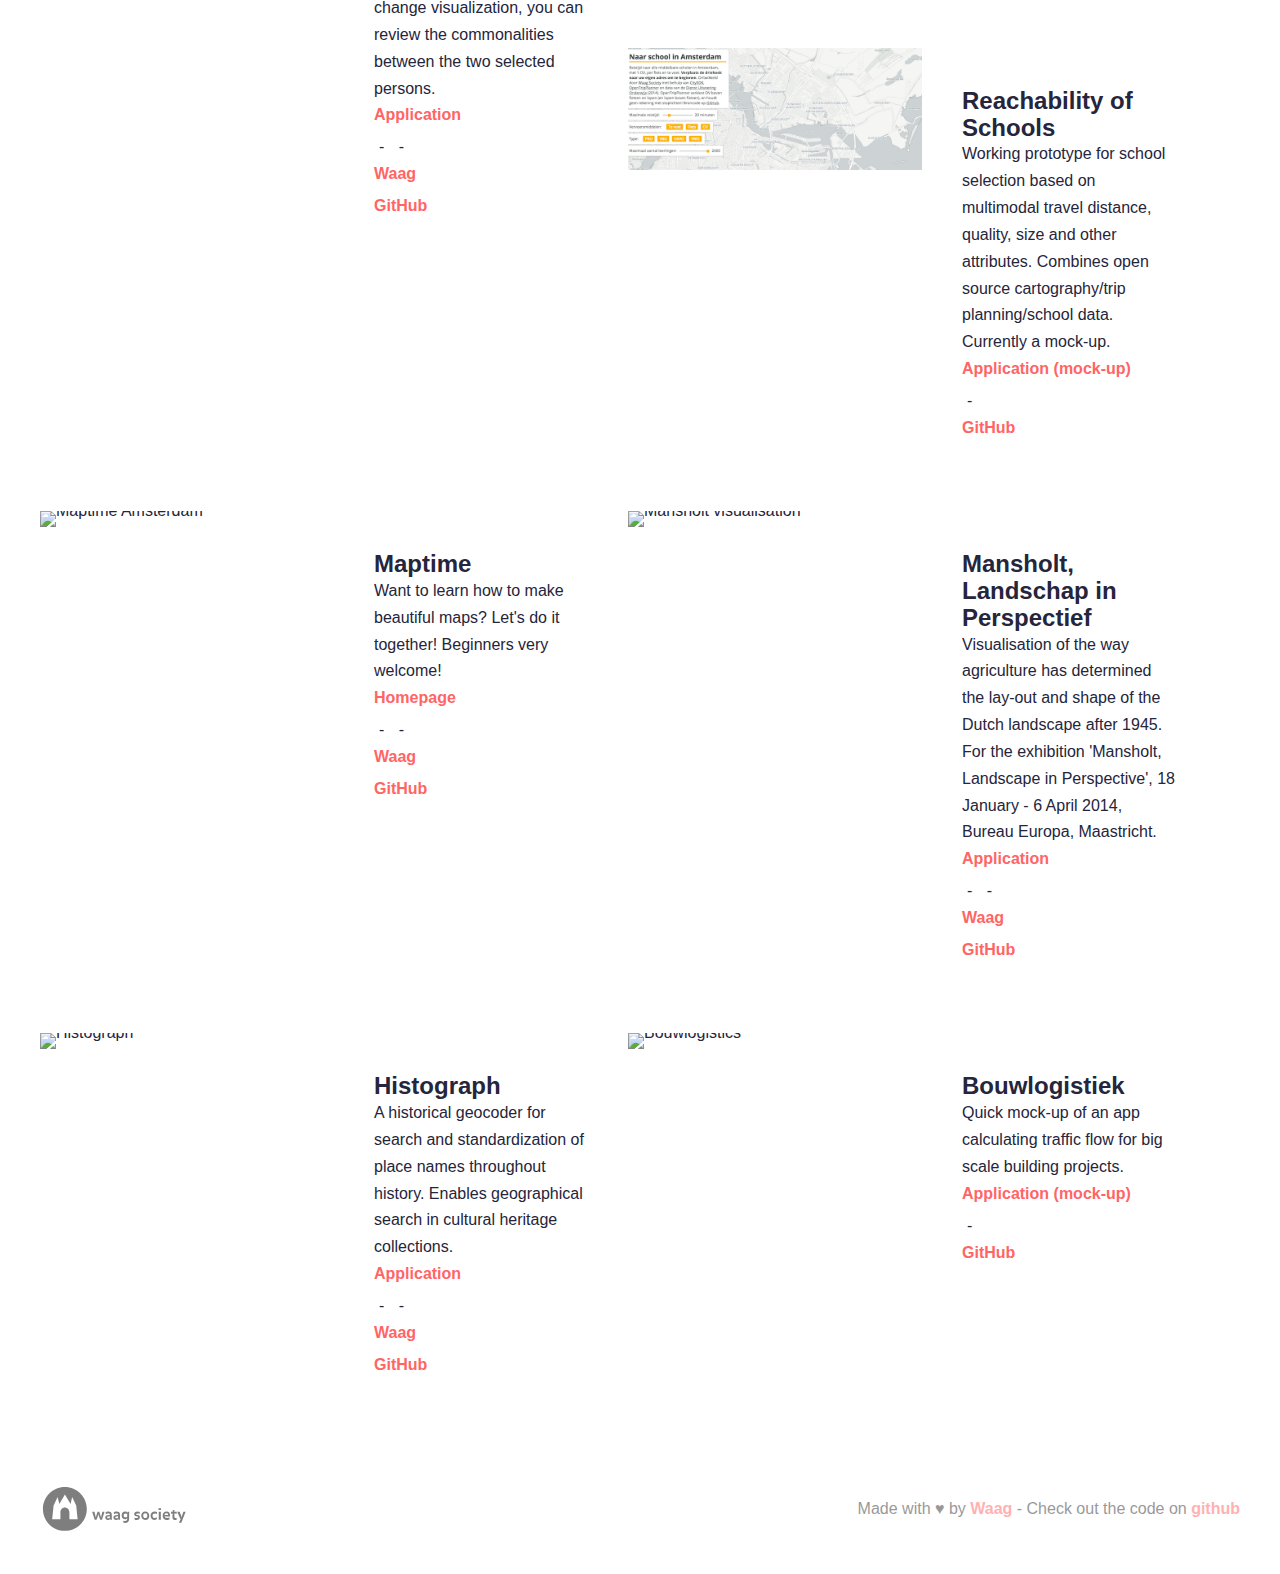
==== commit 61225974: "change waag society to waag" ====
--- a/index.html
+++ b/index.html
@@ -31,14 +31,14 @@
       <nav>
         <ul class="mainheader__nav">
           <li class="mainheader__nav__li mainheader__nav__li--logo">
-            <a href="https://waag.org">Waag society</a>
+            <a href="https://waag.org">Waag</a>
           </li>
           <li class="mainheader__nav__li">
             <a href="http://waag.org/nl/contact">Contact</a>
           </li>
         </ul>
       </nav>
-      <h1 class="mainheader__title">We're Waag Society, <span class="mainheader__title--change changetext">we make.</span></h1>
+      <h1 class="mainheader__title">We're Waag, <span class="mainheader__title--change changetext">we make.</span></h1>
       <div id="scrollbtn" class="mainheader__scrollbtn">
         <svg class="mainheader__scrollbtn__svg" version="1.1" id="Layer_1" xmlns="http://www.w3.org/2000/svg" xmlns:xlink="http://www.w3.org/1999/xlink" x="0px" y="0px"
            viewBox="0 0 100 100" style="enable-background:new 0 0 100 100;" xml:space="preserve">
@@ -65,7 +65,7 @@
           <h2>Amsterdecks (Liquid Commons)</h2>
           <ul class="mainarticle__articleheader__list">
             <li><a href="http://amsterdecks.com/">Application</a></li>
-            <li><a href="http://waag.org/en/project/amsterdecks">Waag Society</a></li>
+            <li><a href="http://waag.org/en/project/amsterdecks">Waag</a></li>
             <li><a href="https://github.com/waagsociety/amsterdecks-website">GitHub</a></li>
           </ul>
         </div>
@@ -86,7 +86,7 @@
             <h2>ErfGeo</h2>
             <ul class="mainarticle__articleheader__list">
               <li><a href="http://erfgeo.nl">Application</a></li>
-              <li><a href="https://waag.org/en/project/heritage-location">Waag Society</a></li>
+              <li><a href="https://waag.org/en/project/heritage-location">Waag</a></li>
               <li><a href="https://github.com/erfgoed-en-locatie">GitHub</a></li>
             </ul>
           </div>
@@ -107,7 +107,7 @@
             <h2>All 9,866,539 buildings in The Netherlands</h2>
             <ul class="mainarticle__articleheader__list">
               <li><a href="http://code.waag.org/buildings/">Application</a></li>
-              <li><a href="http://waag.org/nl/project/interactieve-kaart-van-alle-gebouwen-nederland">Waag Society</a></li>
+              <li><a href="http://waag.org/nl/project/interactieve-kaart-van-alle-gebouwen-nederland">Waag</a></li>
               <li><a href="https://github.com/waagsociety/buildings">GitHub</a></li>
             </ul>
           </div>
@@ -139,7 +139,7 @@
               <p>PUMA estimates the concentration of metals in residential buildings with open data. This creates a map from the perspective of a future circular economy—because “Cities are the mines of the future” (Jane Jacobs).</p>
               <ul class="mainarticle__articleheader__list">
                 <li><a href="http://code.waag.org/puma/">Application</a></li>
-                <li><a href="http://waag.org/en/project/prospecting-urban-mines-amsterdam">Waag Society</a></li>
+                <li><a href="http://waag.org/en/project/prospecting-urban-mines-amsterdam">Waag</a></li>
                 <li><a href="https://github.com/waagsociety/puma/">GitHub</a></li>
               </ul>
             </header>
@@ -154,7 +154,7 @@
               <p>A data platform for administrative networks, functions and power. Transparent Netherlands wants to contribute to our democracy by making it more defensible and improving the information position of citizens.</p>
               <ul class="mainarticle__articleheader__list">
                 <li><a href="http://transparantnederland.nl/">Homepage</a></li>
-                <li><a href="http://waag.org/en/project/transparent-netherlands">Waag Society</a></li>
+                <li><a href="http://waag.org/en/project/transparent-netherlands">Waag</a></li>
                 <li><a href="https://github.com/transparantnederland">GitHub</a></li>
               </ul>
             </header>
@@ -169,7 +169,7 @@
               <p>The Energy Label Atlas shows the energy labels of all houses in the Netherlands. When labels change, the server automatically updates the background map.</p>
               <ul class="mainarticle__articleheader__list">
                 <li><a href="http://energielabelatlas.nl/">Application</a></li>
-                <li><a href="http://waag.org/en/news/mapping-energy-labels-netherlands">Waag Society</a></li>
+                <li><a href="http://waag.org/en/news/mapping-energy-labels-netherlands">Waag</a></li>
               </ul>
             </header>
           </article>
@@ -183,7 +183,7 @@
               <p>Clique is an application to research the political influence network of a politician from various angles. It visualizes the career of the selected person on a timeline. You can explore the changes in between two moments in time in the change visualization by selecting a period on the timeline. By selecting a person in the change visualization, you can review the commonalities between the two selected persons.</p>
               <ul class="mainarticle__articleheader__list">
                 <li><a href="http://code.waag.org/clique/">Application</a></li>
-                <li><a href="http://waag.org/en/blog/clique-journalistic-research-application">Waag Society</a></li>
+                <li><a href="http://waag.org/en/blog/clique-journalistic-research-application">Waag</a></li>
                 <li><a href="https://github.com/waagsociety/clique">GitHub</a></li>
               </ul>
             </header>
@@ -198,7 +198,7 @@
               <p>Currently under construction! At the Smart City Conference in May 2014, a beta version of the City Dashboard Amsterdam was presented, that showed <i> realtime data </i> from the city.</p>
               <ul class="mainarticle__articleheader__list">
                 <li><a href="http://citydashboard.waag.org/">Application</a></li>
-                <li><a href="https://waag.org/en/news/city-dashboard-amsterdam">Waag Society</a></li>
+                <li><a href="https://waag.org/en/news/city-dashboard-amsterdam">Waag</a></li>
                 <li><a href="https://github.com/waagsociety/citysdk-demos/tree/master/citydashboard">GitHub</a></li>
               </ul>
             </header>
@@ -227,7 +227,7 @@
               <p>Want to learn how to make beautiful maps? Let's do it together! Beginners very welcome!</p>
               <ul class="mainarticle__articleheader__list">
                 <li><a href="http://maptime-ams.github.io/">Homepage</a></li>
-                <li><a href="http://waag.org/maptime">Waag Society</a></li>
+                <li><a href="http://waag.org/maptime">Waag</a></li>
                 <li><a href="https://github.com/maptime-ams">GitHub</a></li>
               </ul>
             </header>
@@ -242,7 +242,7 @@
               <p>Visualisation of the way agriculture has determined the lay-out and shape of the Dutch landscape after 1945. For the exhibition 'Mansholt, Landscape in Perspective', 18 January - 6 April 2014, Bureau Europa, Maastricht.</p>
               <ul class="mainarticle__articleheader__list">
                 <li><a href="http://code.waag.org/mansholt/">Application</a></li>
-                <li><a href="http://waag.org/en/news/agricultural-map-bureau-europe">Waag Society</a></li>
+                <li><a href="http://waag.org/en/news/agricultural-map-bureau-europe">Waag</a></li>
                 <li><a href="https://github.com/waagsociety/mansholt">GitHub</a></li>
               </ul>
             </header>
@@ -257,7 +257,7 @@
               <p>A historical geocoder for search and standardization of place names throughout history. Enables geographical search in cultural heritage collections.</p>
               <ul class="mainarticle__articleheader__list">
                 <li><a href="http://histograph.io/">Application</a></li>
-                <li><a href="https://waag.org/en/project/heritage-location">Waag Society</a></li>
+                <li><a href="https://waag.org/en/project/heritage-location">Waag</a></li>
                 <li><a href="https://github.com/histograph/histograph">GitHub</a></li>
               </ul>
             </header>
@@ -332,7 +332,7 @@
           </svg>
         </a>
         <p class="right">
-          Made with &hearts; by <a href="http://www.waag.org">Waag Society</a> - Check out the code on <a href="https://github.com/waagsociety/fablab-website">github</a>
+          Made with &hearts; by <a href="http://www.waag.org">Waag</a> - Check out the code on <a href="https://github.com/waagsociety/fablab-website">github</a>
         </p>
   </footer>
 
@@ -356,7 +356,23 @@
 
 </script>
 
-
+<!-- Piwik -->
+<script type="text/javascript">
+  var _paq = _paq || [];
+  // tracker methods like "setCustomDimension" should be called before "trackPageView"
+  _paq.push(['trackPageView']);
+  _paq.push(['enableLinkTracking']);
+  (function() {
+    var u="//stats.waag.org/";
+    _paq.push(['setTrackerUrl', u+'piwik.php']);
+    _paq.push(['setSiteId', '19']);
+    var d=document, g=d.createElement('script'), s=d.getElementsByTagName('script')[0];
+    g.type='text/javascript'; g.async=true; g.defer=true; g.src=u+'piwik.js'; s.parentNode.insertBefore(g,s);
+  })();
+</script>
+<!-- End Piwik Code -->
+    
+    
   </body>
 </html>
 
